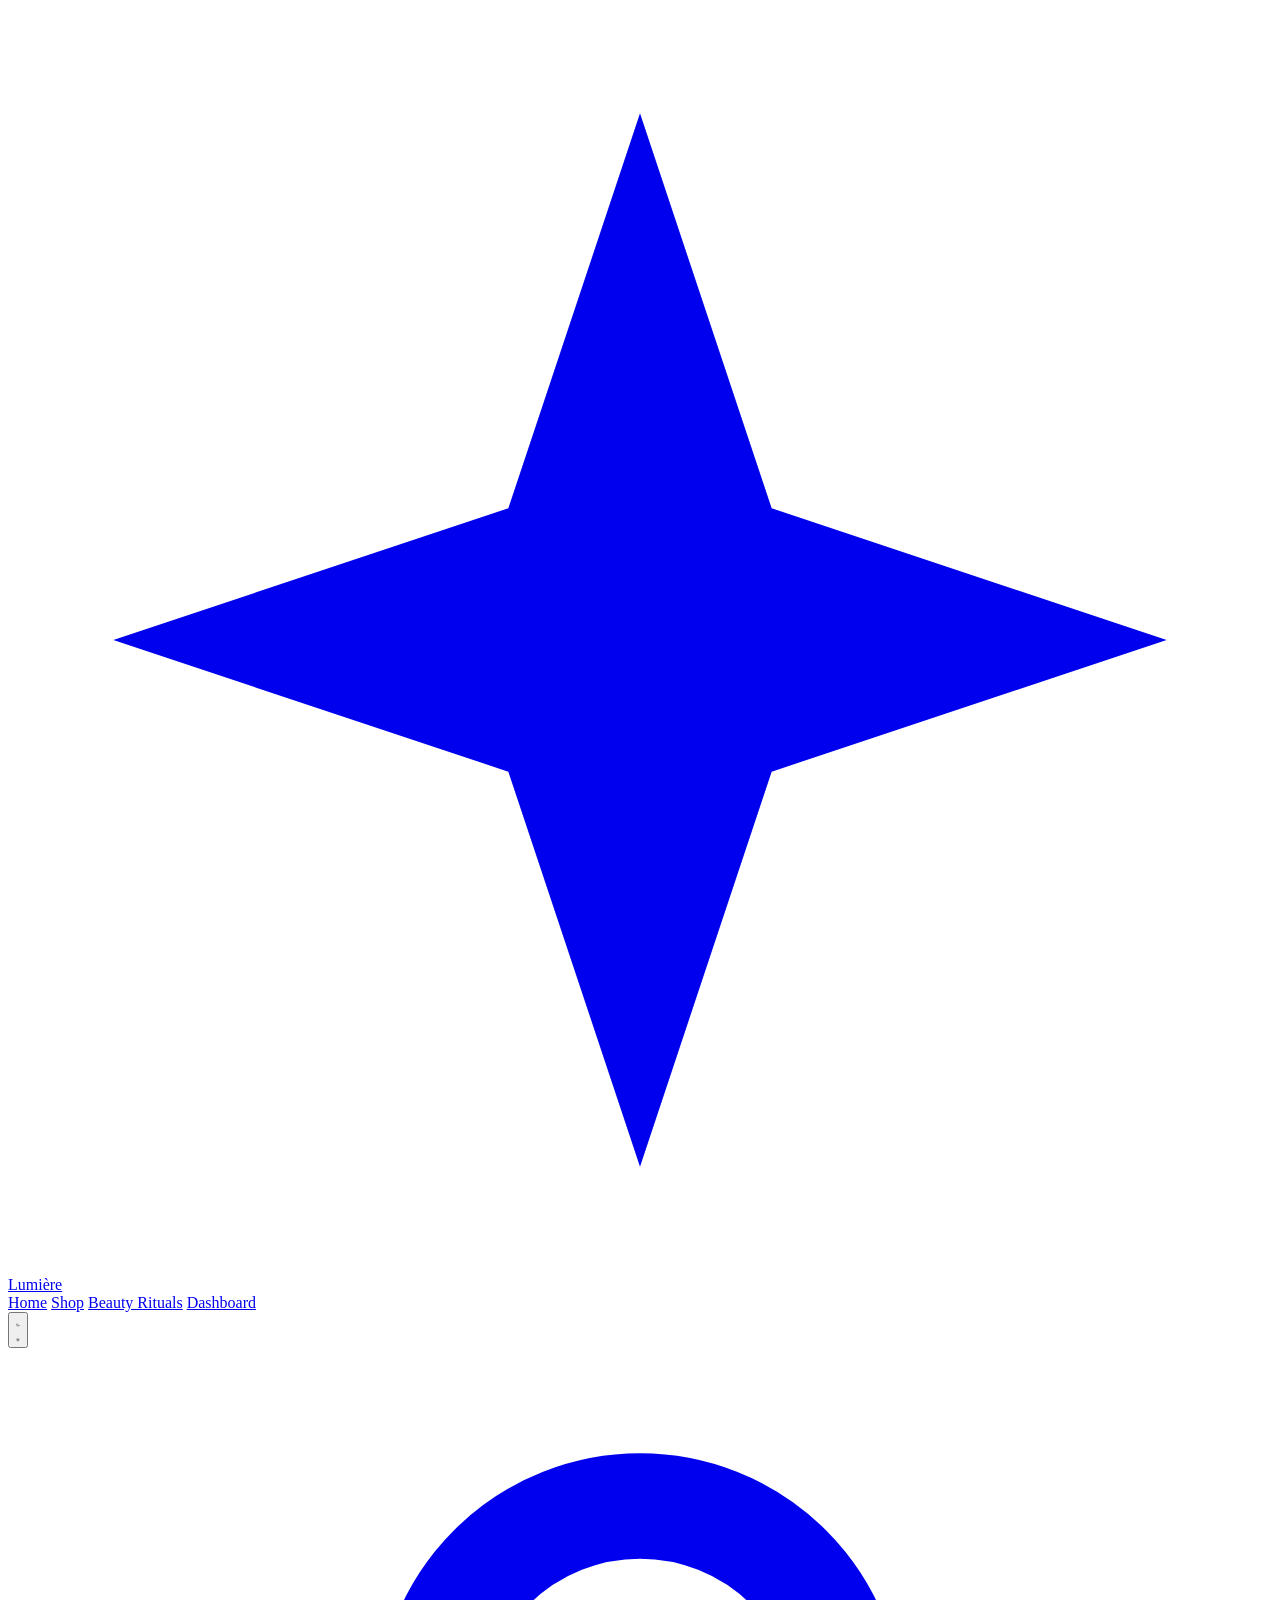
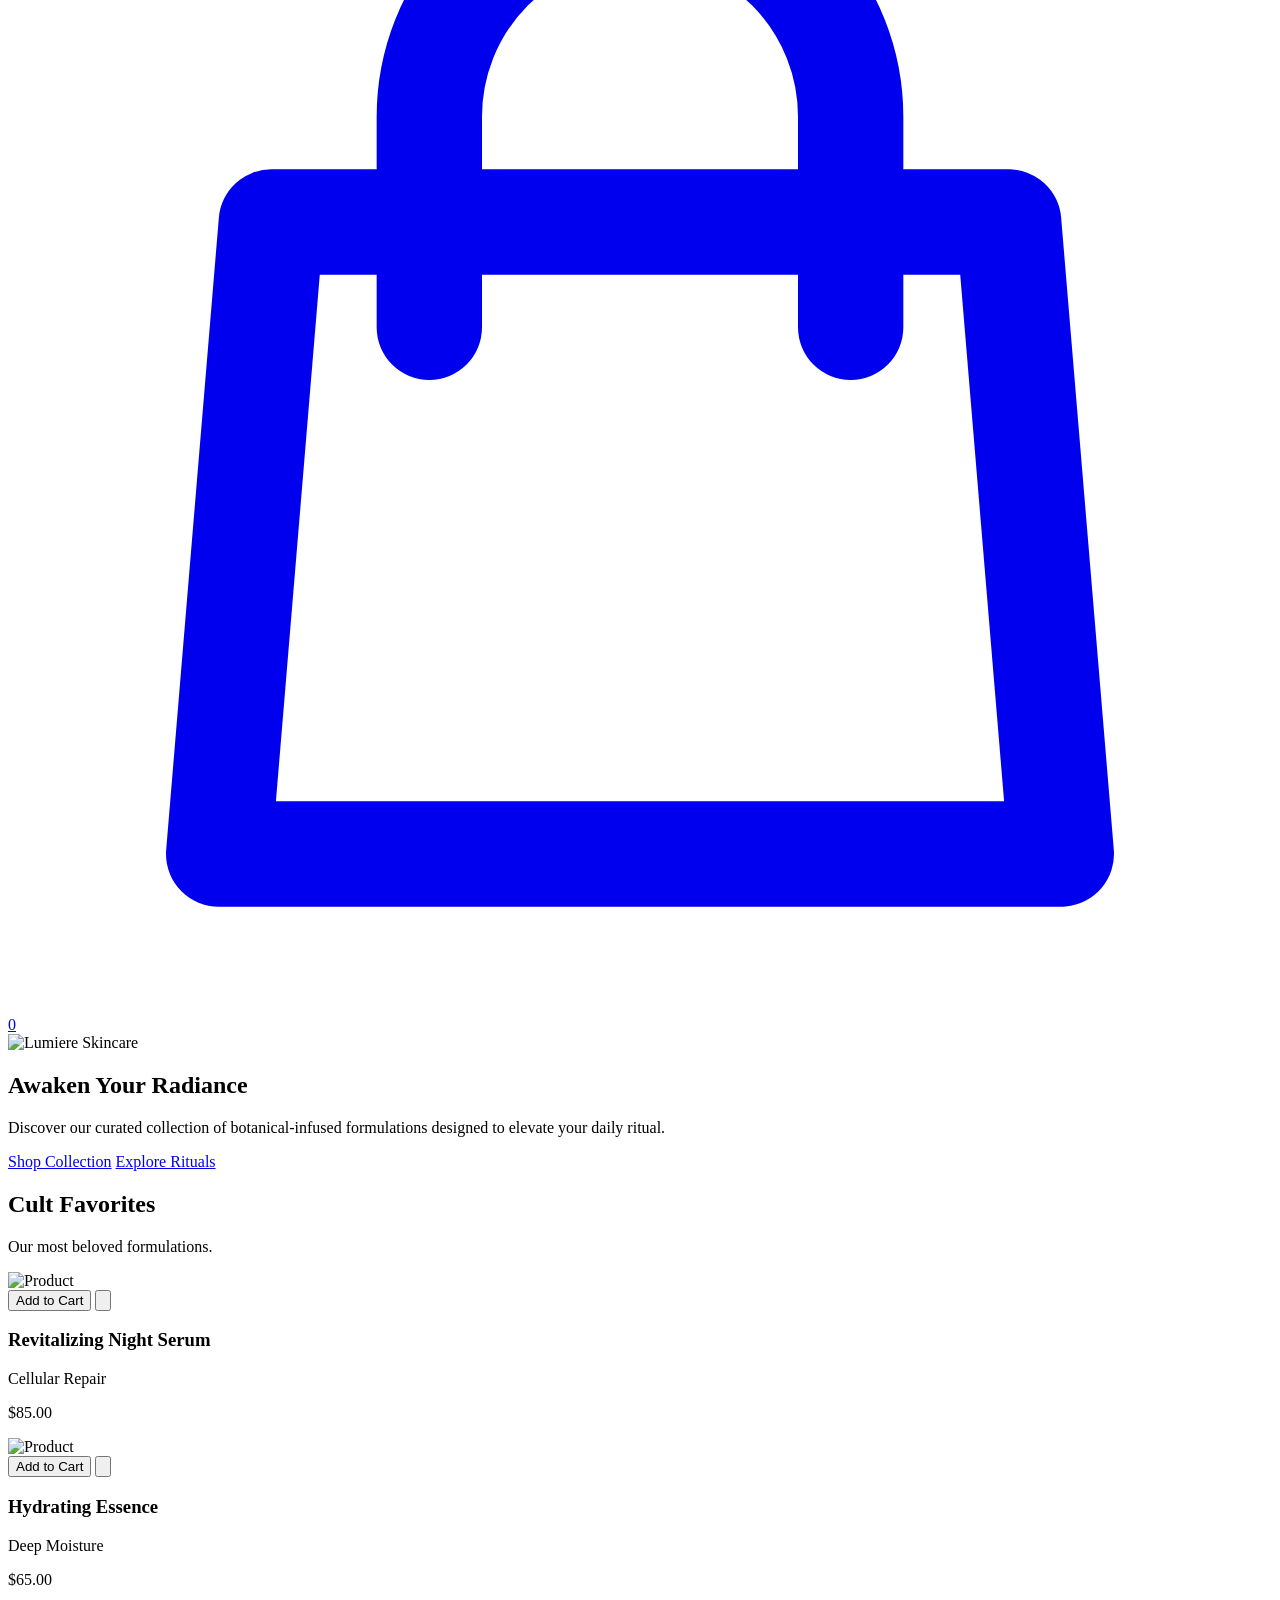
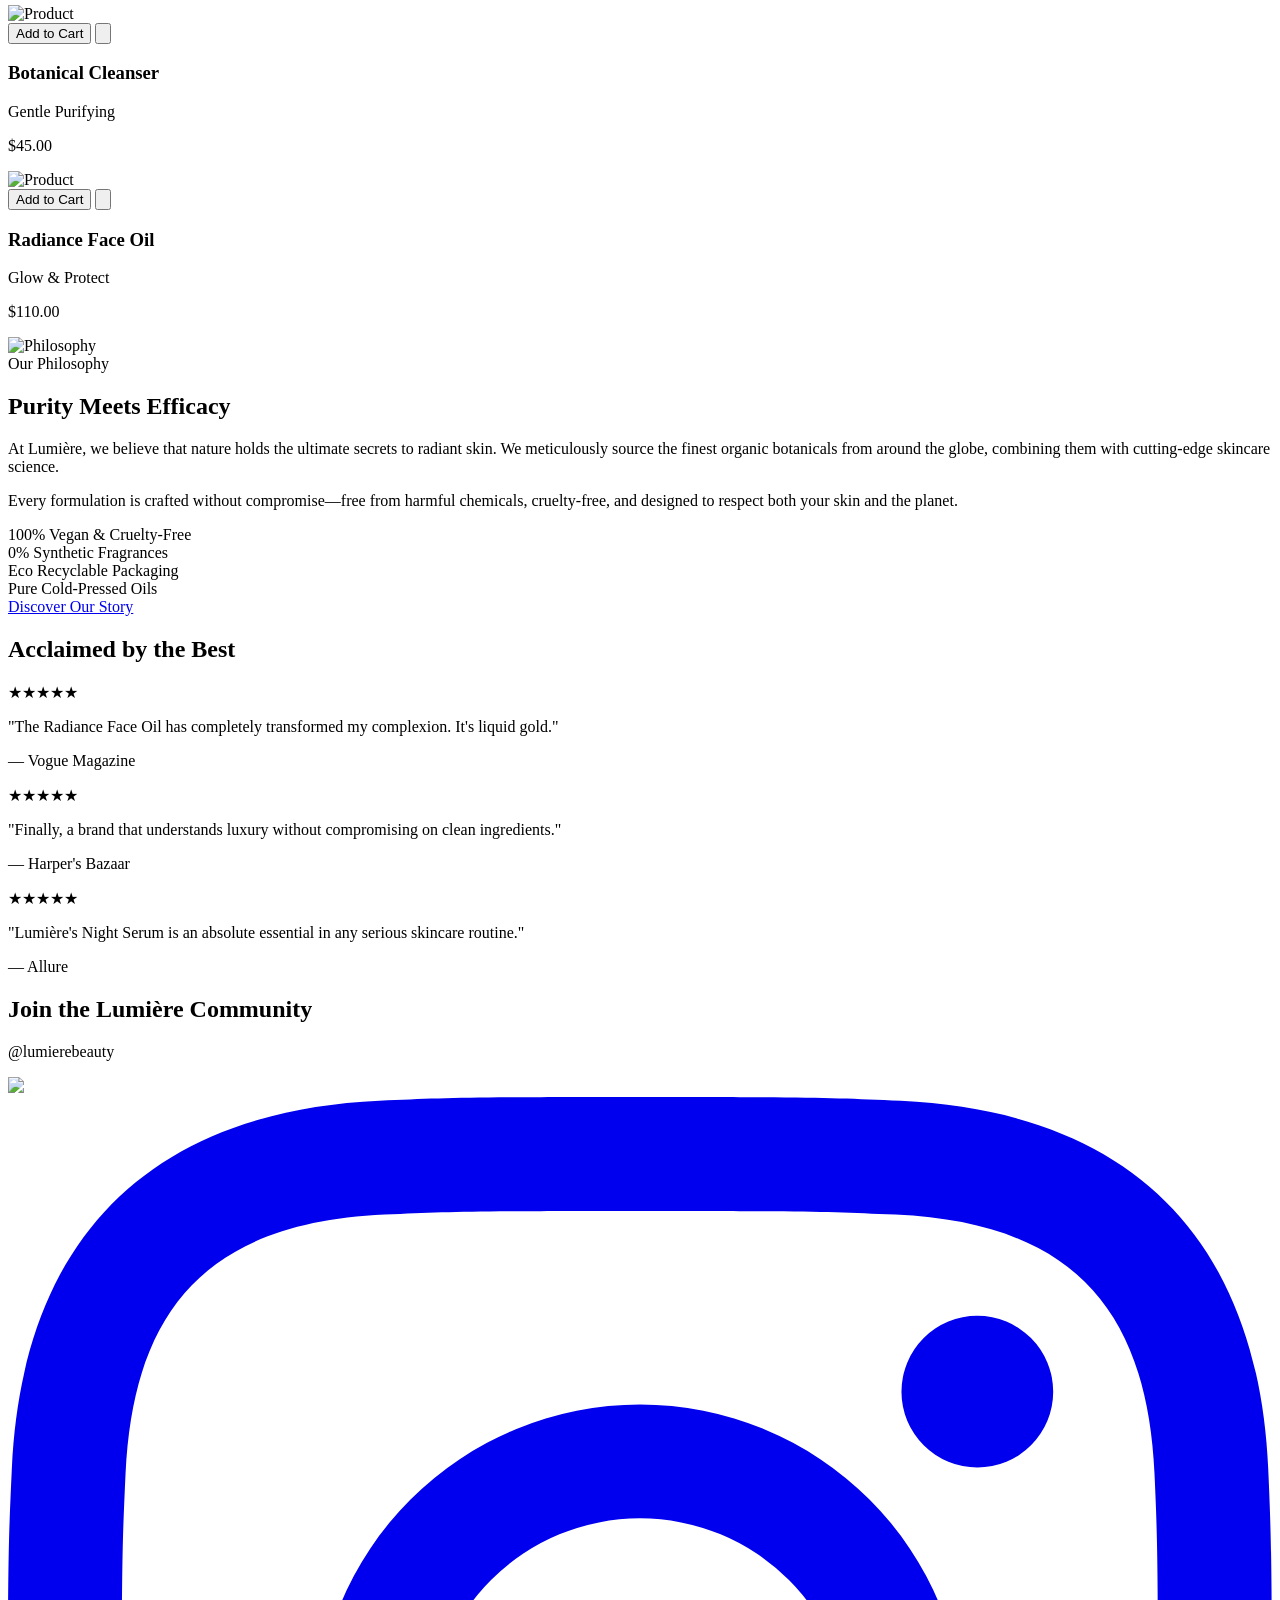
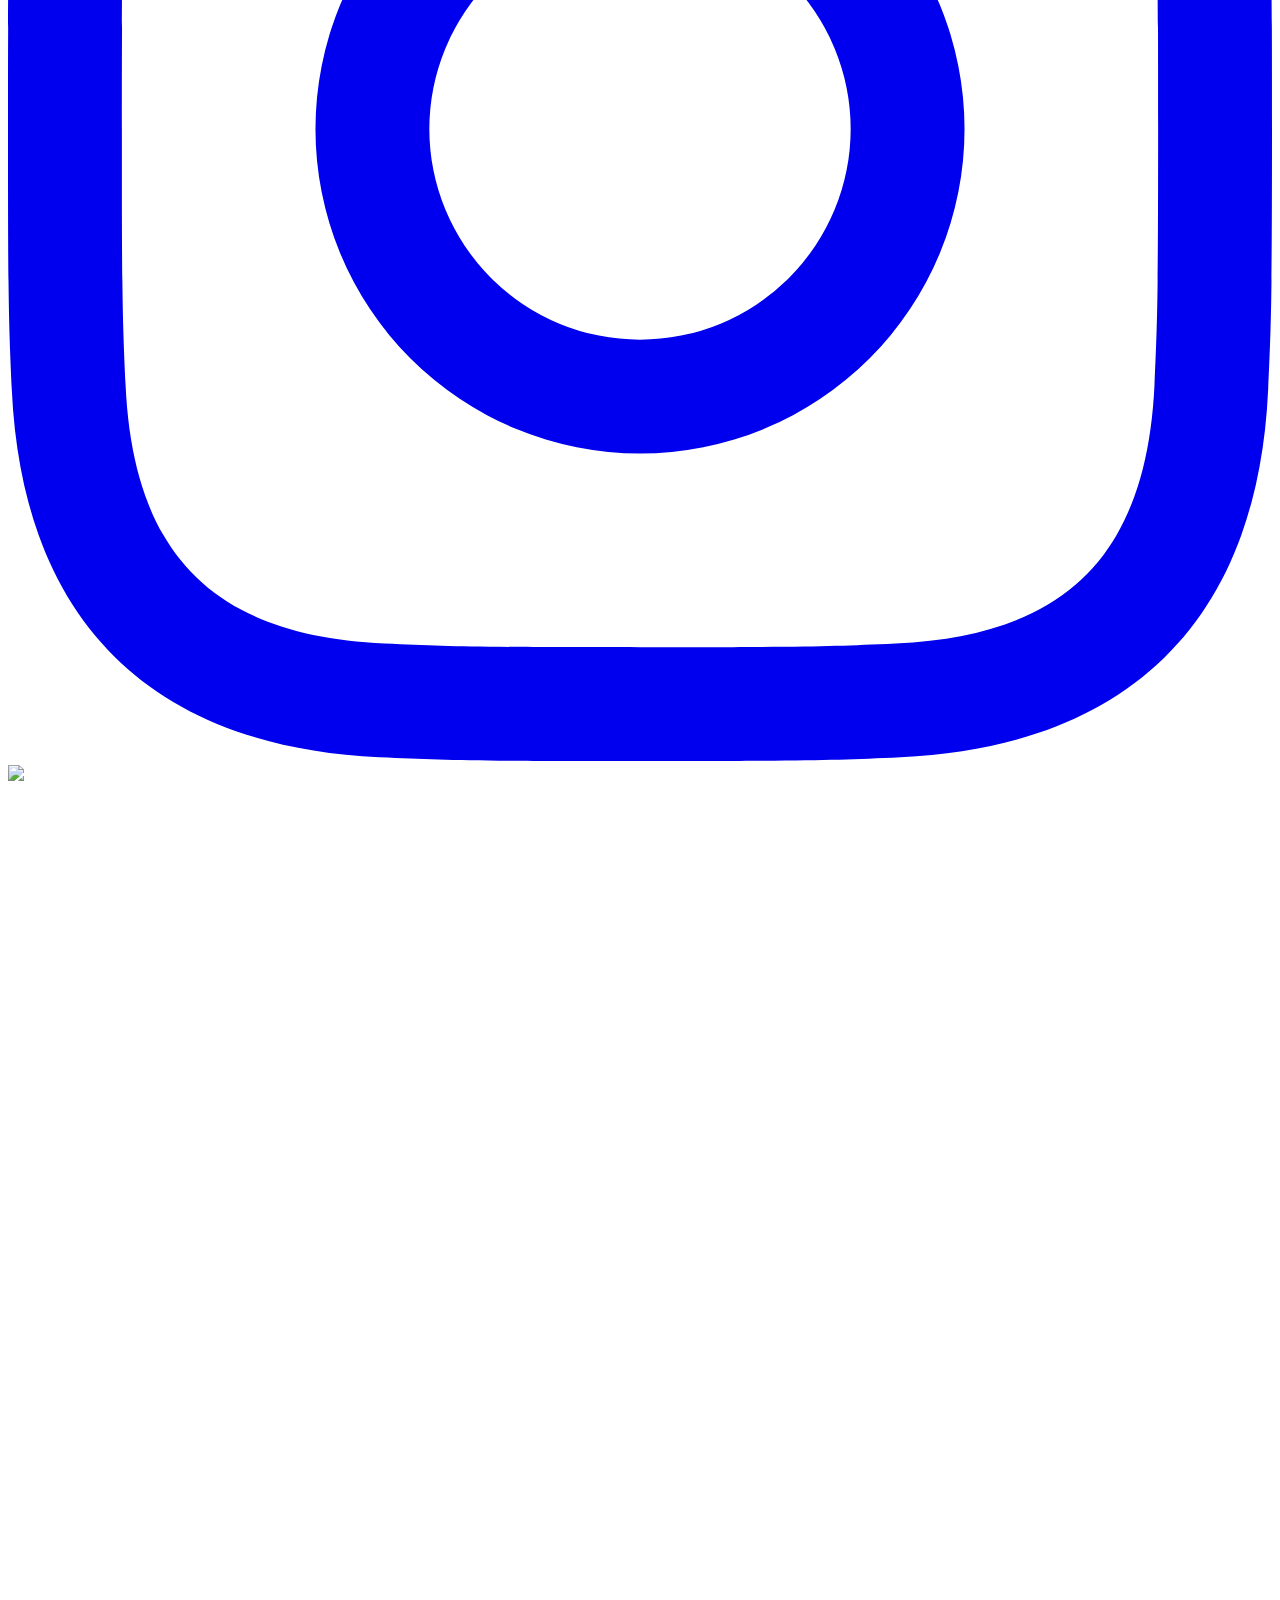
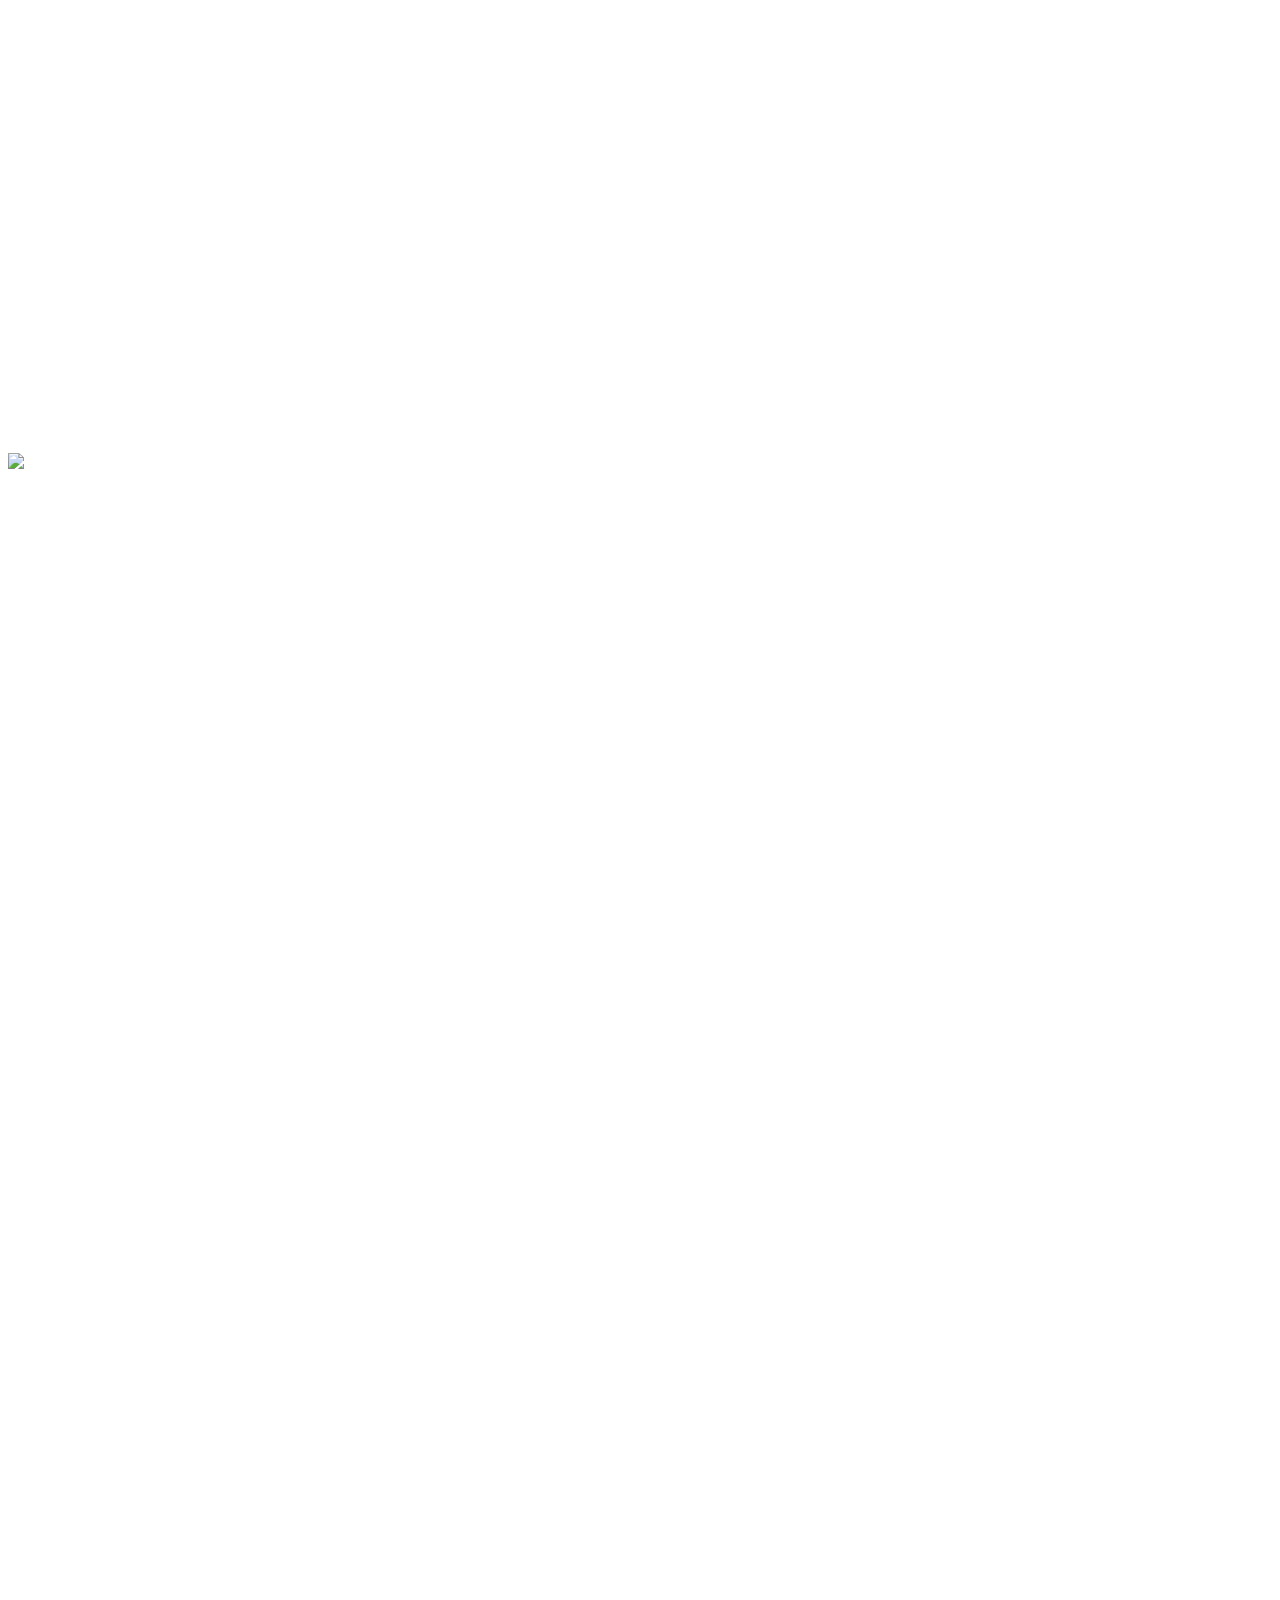
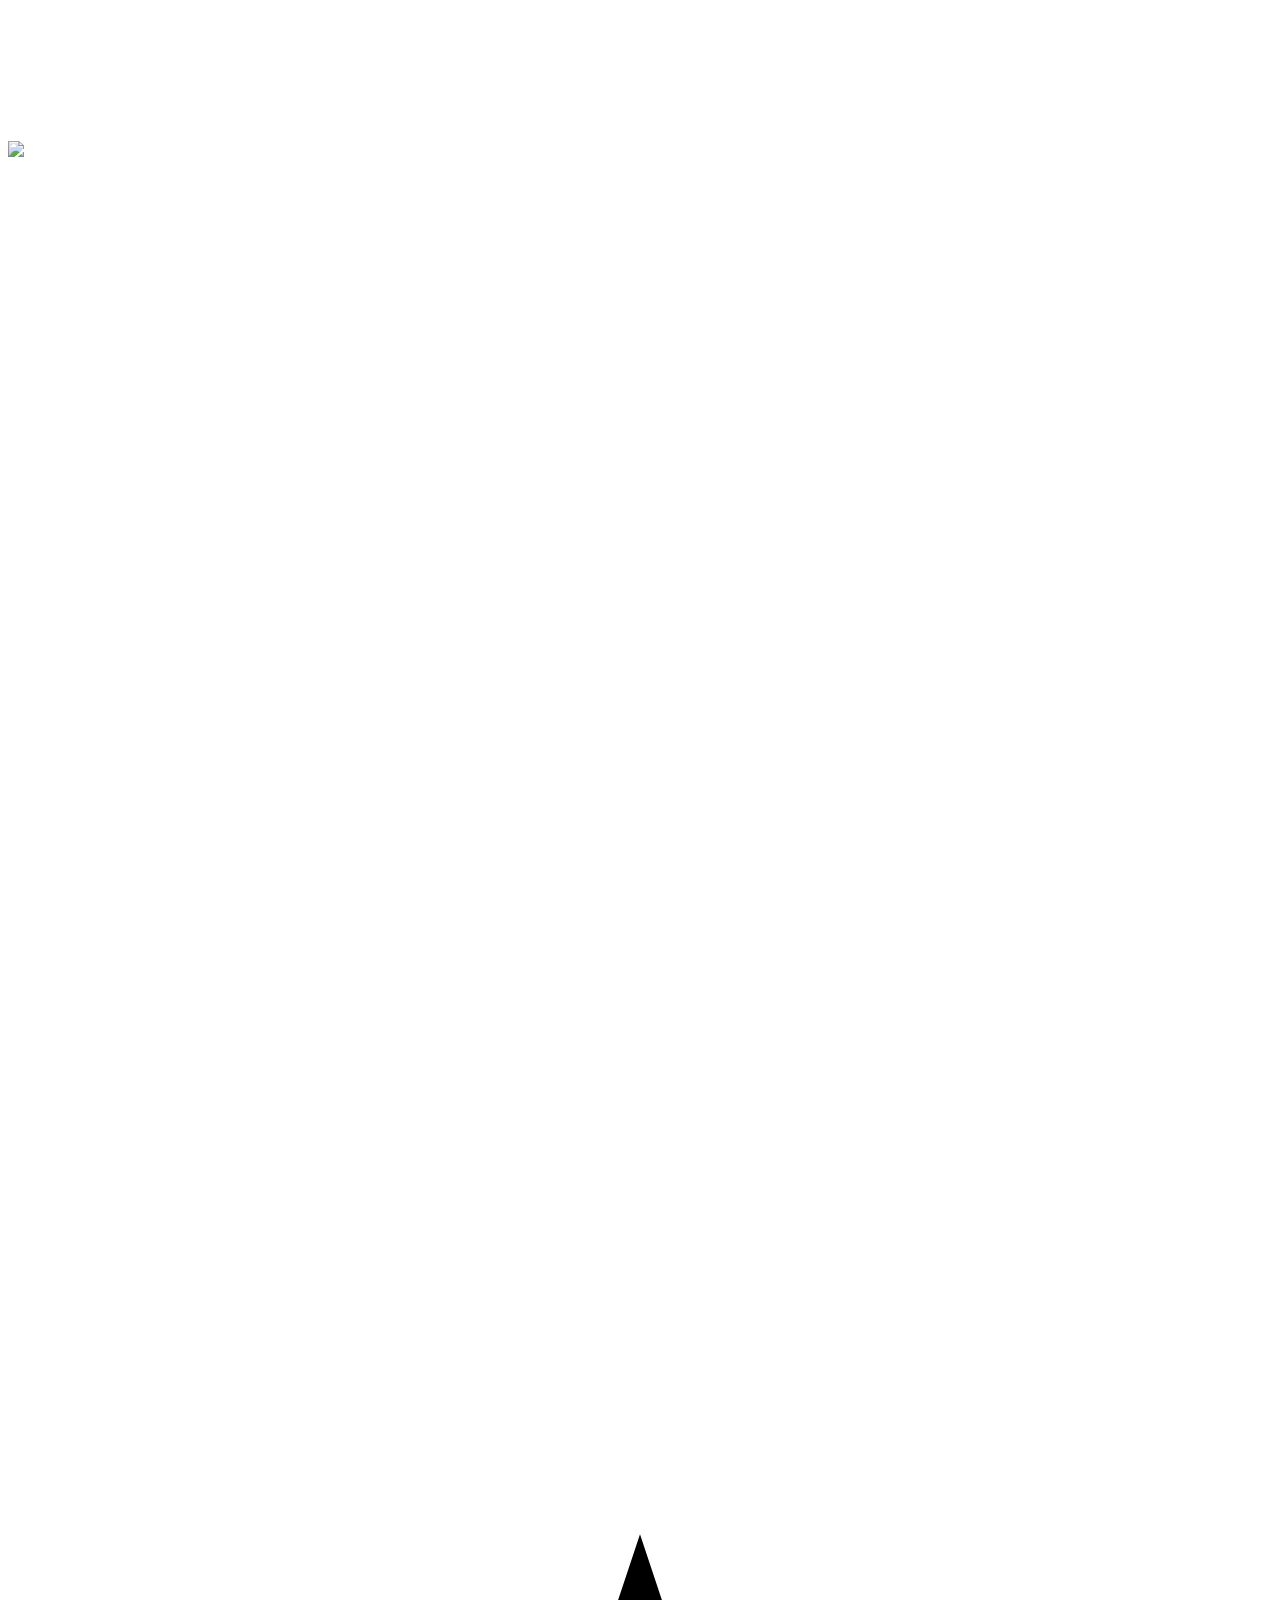
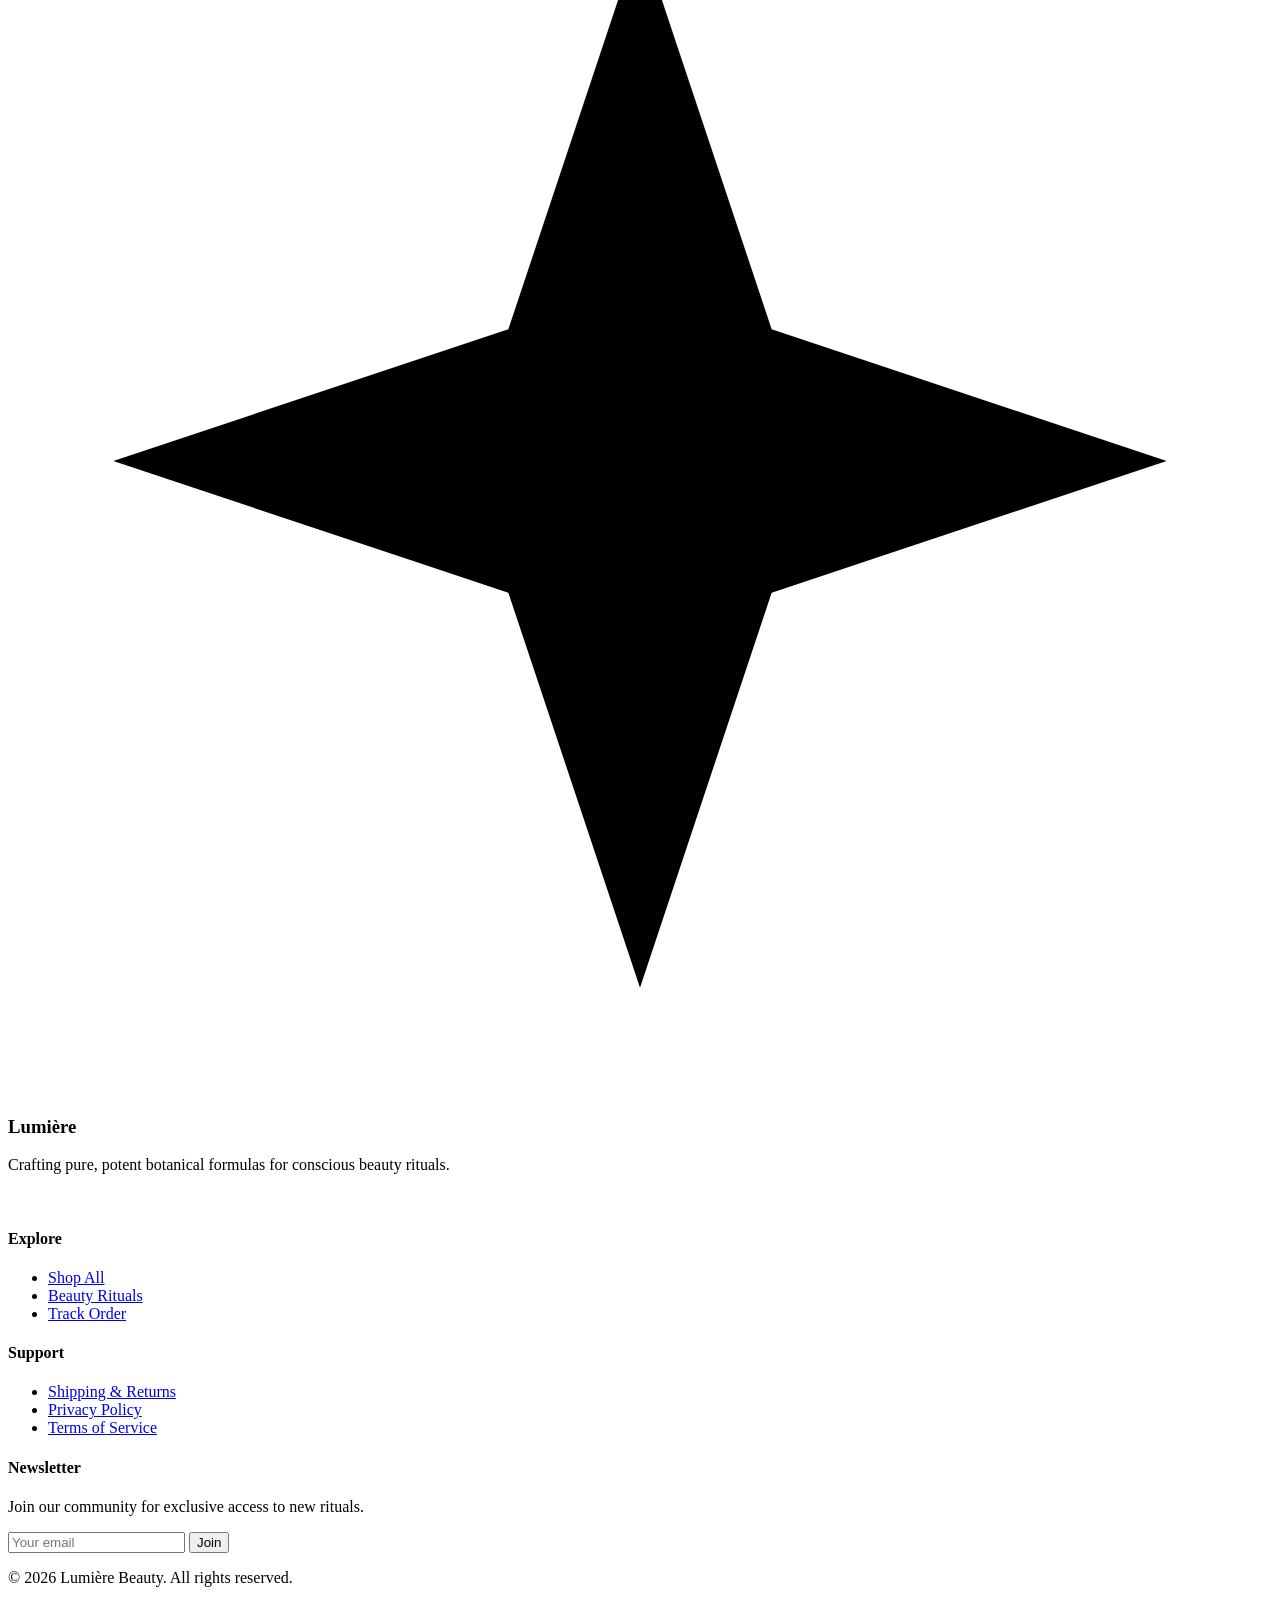
==== index.html @ 9a76ba2b "first commit" ====
<!DOCTYPE html>
<html lang="en">

<head>
    <meta charset="UTF-8">
    <meta name="viewport" content="width=device-width, initial-scale=1.0">
    <title>LUMIÈRE | Premium Beauty & Skincare</title>
    <script src="https://cdn.tailwindcss.com"></script>
    <script>
        tailwind.config = {
            darkMode: 'class',
            theme: {
                extend: {
                    colors: {
                        brand: {
                            50: '#faf8f7',
                            900: '#1a1919'
                        }
                    },
                    fontFamily: {
                        sans: ['Inter', 'sans-serif'],
                        serif: ['Playfair Display', 'serif']
                    }
                }
            }
        }
    </script>
    <link
        href="https://fonts.googleapis.com/css2?family=Inter:wght@300;400;500;600&family=Playfair+Display:wght@400;600&display=swap"
        rel="stylesheet">
    <link rel="icon"
        href="data:image/svg+xml,<svg xmlns='http://www.w3.org/2000/svg' viewBox='0 0 24 24' fill='black'><path d='M12 2L14.5 9.5L22 12L14.5 14.5L12 22L9.5 14.5L2 12L9.5 9.5L12 2Z'/></svg>">
    <link rel="stylesheet" href="styles.css">
</head>

<body class="bg-brand-50 dark:bg-brand-900 text-gray-900 dark:text-gray-100 font-sans transition-colors duration-300">

    <!-- HEADER -->
    <header
        class="fixed w-full top-0 z-50 bg-white/80 dark:bg-black/80 backdrop-blur-md border-b border-gray-200 dark:border-gray-800 transition-colors duration-300">
        <div class="max-w-7xl mx-auto px-6 h-20 flex items-center justify-between">
            <a href="index.html"
                class="flex items-center gap-2 font-serif text-2xl tracking-widest font-semibold uppercase">
                <svg class="w-6 h-6" viewBox="0 0 24 24" fill="currentColor">
                    <path d="M12 2L14.5 9.5L22 12L14.5 14.5L12 22L9.5 14.5L2 12L9.5 9.5L12 2Z" />
                </svg>
                Lumière
            </a>

            <nav class="hidden md:flex gap-8 text-sm uppercase tracking-wider font-medium">
                <a href="index.html"
                    class="text-black dark:text-white border-b-2 border-black dark:border-white">Home</a>
                <a href="shop.html"
                    class="text-gray-500 hover:text-black dark:hover:text-white transition-colors">Shop</a>
                <a href="rituals.html"
                    class="text-gray-500 hover:text-black dark:hover:text-white transition-colors">Beauty Rituals</a>
                <a href="dashboard.html"
                    class="text-gray-500 hover:text-black dark:hover:text-white transition-colors">Dashboard</a>
            </nav>

            <div class="flex items-center gap-6">
                <button id="theme-toggle" class="hover:opacity-70 transition-opacity">
                    <svg class="w-5 h-5 dark:hidden" fill="none" stroke="currentColor" viewBox="0 0 24 24">
                        <path stroke-linecap="round" stroke-linejoin="round" stroke-width="2"
                            d="M20.354 15.354A9 9 0 018.646 3.646 9.003 9.003 0 0012 21a9.003 9.003 0 008.354-5.646z">
                        </path>
                    </svg>
                    <svg class="w-5 h-5 hidden dark:block" fill="none" stroke="currentColor" viewBox="0 0 24 24">
                        <path stroke-linecap="round" stroke-linejoin="round" stroke-width="2"
                            d="M12 3v1m0 16v1m9-9h-1M4 12H3m15.364 6.364l-.707-.707M6.343 6.343l-.707-.707m12.728 0l-.707.707M6.343 17.657l-.707.707M16 12a4 4 0 11-8 0 4 4 0 018 0z">
                        </path>
                    </svg>
                </button>
                <a href="cart.html" class="relative hover:opacity-70 transition-opacity">
                    <svg class="w-5 h-5" fill="none" stroke="currentColor" viewBox="0 0 24 24">
                        <path stroke-linecap="round" stroke-linejoin="round" stroke-width="2"
                            d="M16 11V7a4 4 0 00-8 0v4M5 9h14l1 12H4L5 9z"></path>
                    </svg>
                    <span
                        class="absolute -top-2 -right-2 bg-black dark:bg-white text-white dark:text-black text-[10px] w-4 h-4 flex items-center justify-center rounded-full cart-count">0</span>
                </a>
            </div>
        </div>
    </header>

    <main class="pt-20">
        <!-- Section 1: Premium Beauty Hero -->
        <section class="relative h-[90vh] flex items-center justify-center overflow-hidden">
            <img src="https://images.pexels.com/photos/32709978/pexels-photo-32709978.jpeg" alt="Lumiere Skincare"
                class="absolute inset-0 w-full h-full object-cover animate-image-zoom">
            <div class="absolute inset-0 bg-black/30 dark:bg-black/50"></div>
            <div class="relative z-10 text-center text-white max-w-3xl px-6 animate-fade-up">
                <h1 class="font-serif text-5xl md:text-7xl mb-6">Awaken Your Radiance</h1>
                <p class="text-lg md:text-xl font-light mb-10">Discover our curated collection of botanical-infused
                    formulations designed to elevate your daily ritual.</p>
                <div class="flex flex-col sm:flex-row gap-4 justify-center">
                    <a href="shop.html"
                        class="px-8 py-4 bg-white text-black text-sm uppercase tracking-wider font-medium hover:bg-gray-100 transition-colors">Shop
                        Collection</a>
                    <a href="rituals.html"
                        class="px-8 py-4 border border-white text-white text-sm uppercase tracking-wider font-medium hover:bg-white hover:text-black transition-colors">Explore
                        Rituals</a>
                </div>
            </div>
        </section>

        <!-- Section 2: Bestselling Collection -->
        <section class="py-24 px-6 max-w-7xl mx-auto border-b border-gray-200 dark:border-gray-800">
            <div class="text-center mb-16">
                <h2 class="font-serif text-3xl md:text-4xl mb-4">Cult Favorites</h2>
                <p class="text-gray-500 dark:text-gray-400">Our most beloved formulations.</p>
            </div>
            <div class="grid grid-cols-1 sm:grid-cols-2 lg:grid-cols-4 gap-8">
                <div class="group cursor-pointer text-center">
                    <div class="relative aspect-[3/4] overflow-hidden bg-gray-100 dark:bg-gray-800 mb-4">
                        <img src="https://images.unsplash.com/photo-1620916566398-39f1143ab7be?auto=format&fit=crop&q=80&w=800"
                            alt="Product"
                            class="object-cover w-full h-full group-hover:scale-105 transition-transform duration-500">
                        <div
                            class="absolute inset-x-0 bottom-0 p-4 bg-gradient-to-t from-black/50 opacity-0 group-hover:opacity-100 transition-opacity flex justify-between">
                            <button class="text-white text-sm uppercase tracking-wider hover:underline"
                                onclick="addToCart()">Add to Cart</button>
                            <button class="text-white"><svg class="w-5 h-5" fill="none" stroke="currentColor"
                                    viewBox="0 0 24 24">
                                    <path stroke-linecap="round" stroke-linejoin="round" stroke-width="2"
                                        d="M4.318 6.318a4.5 4.5 0 000 6.364L12 20.364l7.682-7.682a4.5 4.5 0 00-6.364-6.364L12 7.636l-1.318-1.318a4.5 4.5 0 00-6.364 0z">
                                    </path>
                                </svg></button>
                        </div>
                    </div>
                    <h3 class="font-medium mb-1">Revitalizing Night Serum</h3>
                    <p class="text-sm text-gray-500 dark:text-gray-400 mb-2">Cellular Repair</p>
                    <p class="font-serif">$85.00</p>
                </div>
                <div class="group cursor-pointer text-center">
                    <div class="relative aspect-[3/4] overflow-hidden bg-gray-100 dark:bg-gray-800 mb-4">
                        <img src="https://images.unsplash.com/photo-1629198688000-71f23e745b6e?auto=format&fit=crop&q=80&w=800"
                            alt="Product"
                            class="object-cover w-full h-full group-hover:scale-105 transition-transform duration-500">
                        <div
                            class="absolute inset-x-0 bottom-0 p-4 bg-gradient-to-t from-black/50 opacity-0 group-hover:opacity-100 transition-opacity flex justify-between">
                            <button class="text-white text-sm uppercase tracking-wider hover:underline"
                                onclick="addToCart()">Add to Cart</button>
                            <button class="text-white"><svg class="w-5 h-5" fill="none" stroke="currentColor"
                                    viewBox="0 0 24 24">
                                    <path stroke-linecap="round" stroke-linejoin="round" stroke-width="2"
                                        d="M4.318 6.318a4.5 4.5 0 000 6.364L12 20.364l7.682-7.682a4.5 4.5 0 00-6.364-6.364L12 7.636l-1.318-1.318a4.5 4.5 0 00-6.364 0z">
                                    </path>
                                </svg></button>
                        </div>
                    </div>
                    <h3 class="font-medium mb-1">Hydrating Essence</h3>
                    <p class="text-sm text-gray-500 dark:text-gray-400 mb-2">Deep Moisture</p>
                    <p class="font-serif">$65.00</p>
                </div>
                <div class="group cursor-pointer text-center">
                    <div class="relative aspect-[3/4] overflow-hidden bg-gray-100 dark:bg-gray-800 mb-4">
                        <img src="https://images.unsplash.com/photo-1617897903246-719242758050?auto=format&fit=crop&q=80&w=800"
                            alt="Product"
                            class="object-cover w-full h-full group-hover:scale-105 transition-transform duration-500">
                        <div
                            class="absolute inset-x-0 bottom-0 p-4 bg-gradient-to-t from-black/50 opacity-0 group-hover:opacity-100 transition-opacity flex justify-between">
                            <button class="text-white text-sm uppercase tracking-wider hover:underline"
                                onclick="addToCart()">Add to Cart</button>
                            <button class="text-white"><svg class="w-5 h-5" fill="none" stroke="currentColor"
                                    viewBox="0 0 24 24">
                                    <path stroke-linecap="round" stroke-linejoin="round" stroke-width="2"
                                        d="M4.318 6.318a4.5 4.5 0 000 6.364L12 20.364l7.682-7.682a4.5 4.5 0 00-6.364-6.364L12 7.636l-1.318-1.318a4.5 4.5 0 00-6.364 0z">
                                    </path>
                                </svg></button>
                        </div>
                    </div>
                    <h3 class="font-medium mb-1">Botanical Cleanser</h3>
                    <p class="text-sm text-gray-500 dark:text-gray-400 mb-2">Gentle Purifying</p>
                    <p class="font-serif">$45.00</p>
                </div>
                <div class="group cursor-pointer text-center">
                    <div class="relative aspect-[3/4] overflow-hidden bg-gray-100 dark:bg-gray-800 mb-4">
                        <img src="https://images.unsplash.com/photo-1608248543803-ba4f8c70ae0b?auto=format&fit=crop&q=80&w=800"
                            alt="Product"
                            class="object-cover w-full h-full group-hover:scale-105 transition-transform duration-500">
                        <div
                            class="absolute inset-x-0 bottom-0 p-4 bg-gradient-to-t from-black/50 opacity-0 group-hover:opacity-100 transition-opacity flex justify-between">
                            <button class="text-white text-sm uppercase tracking-wider hover:underline"
                                onclick="addToCart()">Add to Cart</button>
                            <button class="text-white"><svg class="w-5 h-5" fill="none" stroke="currentColor"
                                    viewBox="0 0 24 24">
                                    <path stroke-linecap="round" stroke-linejoin="round" stroke-width="2"
                                        d="M4.318 6.318a4.5 4.5 0 000 6.364L12 20.364l7.682-7.682a4.5 4.5 0 00-6.364-6.364L12 7.636l-1.318-1.318a4.5 4.5 0 00-6.364 0z">
                                    </path>
                                </svg></button>
                        </div>
                    </div>
                    <h3 class="font-medium mb-1">Radiance Face Oil</h3>
                    <p class="text-sm text-gray-500 dark:text-gray-400 mb-2">Glow & Protect</p>
                    <p class="font-serif">$110.00</p>
                </div>
            </div>
        </section>

        <!-- Section 3: Brand Philosophy -->
        <section class="py-24 bg-white dark:bg-black">
            <div class="max-w-7xl mx-auto px-6 grid grid-cols-1 md:grid-cols-2 gap-16 items-center">
                <div>
                    <img src="https://images.pexels.com/photos/7795685/pexels-photo-7795685.jpeg" alt="Philosophy"
                        class="w-full aspect-[4/5] object-cover shadow-xl">
                </div>
                <div>
                    <span class="text-xs font-bold uppercase tracking-widest text-gray-500 mb-4 block">Our
                        Philosophy</span>
                    <h2 class="font-serif text-4xl md:text-5xl mb-8">Purity Meets Efficacy</h2>
                    <p class="text-gray-600 dark:text-gray-400 mb-6 font-light leading-relaxed">
                        At Lumière, we believe that nature holds the ultimate secrets to radiant skin. We meticulously
                        source the finest organic botanicals from around the globe, combining them with cutting-edge
                        skincare science.
                    </p>
                    <p class="text-gray-600 dark:text-gray-400 mb-10 font-light leading-relaxed">
                        Every formulation is crafted without compromise—free from harmful chemicals, cruelty-free, and
                        designed to respect both your skin and the planet.
                    </p>

                    <div class="grid grid-cols-2 gap-8 mb-10 border-t border-gray-200 dark:border-gray-800 pt-8">
                        <div>
                            <span class="block font-serif text-3xl mb-1 text-black dark:text-white">100%</span>
                            <span class="text-xs uppercase tracking-widest text-gray-500 font-medium">Vegan &
                                Cruelty-Free</span>
                        </div>
                        <div>
                            <span class="block font-serif text-3xl mb-1 text-black dark:text-white">0%</span>
                            <span class="text-xs uppercase tracking-widest text-gray-500 font-medium">Synthetic
                                Fragrances</span>
                        </div>
                        <div>
                            <span class="block font-serif text-3xl mb-1 text-black dark:text-white">Eco</span>
                            <span class="text-xs uppercase tracking-widest text-gray-500 font-medium">Recyclable
                                Packaging</span>
                        </div>
                        <div>
                            <span class="block font-serif text-3xl mb-1 text-black dark:text-white">Pure</span>
                            <span class="text-xs uppercase tracking-widest text-gray-500 font-medium">Cold-Pressed
                                Oils</span>
                        </div>
                    </div>

                    <a href="shop.html"
                        class="inline-block border-b border-black dark:border-white pb-1 uppercase text-sm tracking-wider font-medium hover:text-gray-500 transition-colors">Discover
                        Our Story</a>
                </div>
            </div>
        </section>

        <!-- Section 4: Testimonials / Press -->
        <section class="py-24 bg-brand-50 dark:bg-brand-900 border-t border-gray-200 dark:border-gray-800">
            <div class="max-w-7xl mx-auto px-6 text-center">
                <h2 class="font-serif text-3xl mb-16">Acclaimed by the Best</h2>
                <div class="grid grid-cols-1 md:grid-cols-3 gap-12">
                    <div class="px-4 flex flex-col h-full">
                        <p class="text-yellow-500 mb-4 text-sm">★★★★★</p>
                        <p class="font-serif text-lg mb-6">"The Radiance Face Oil has completely transformed my
                            complexion. It's liquid gold."</p>
                        <p class="text-xs uppercase tracking-widest text-gray-500 font-medium mt-auto">— Vogue Magazine</p>
                    </div>
                    <div class="px-4 flex flex-col h-full">
                        <p class="text-yellow-500 mb-4 text-sm">★★★★★</p>
                        <p class="font-serif text-lg mb-6">"Finally, a brand that understands luxury without
                            compromising on clean ingredients."</p>
                        <p class="text-xs uppercase tracking-widest text-gray-500 font-medium mt-auto">— Harper's Bazaar</p>
                    </div>
                    <div class="px-4 flex flex-col h-full">
                        <p class="text-yellow-500 mb-4 text-sm">★★★★★</p>
                        <p class="font-serif text-lg mb-6">"Lumière's Night Serum is an absolute essential in any
                            serious skincare routine."</p>
                        <p class="text-xs uppercase tracking-widest text-gray-500 font-medium mt-auto">— Allure</p>
                    </div>
                </div>
            </div>
        </section>

        <!-- Section 5: Instagram / Community -->
        <section class="py-24 bg-white dark:bg-black">
            <div class="text-center mb-12">
                <h2 class="font-serif text-3xl mb-4">Join the Lumière Community</h2>
                <p class="text-gray-500 dark:text-gray-400">@lumierebeauty</p>
            </div>
            <div class="grid grid-cols-2 md:grid-cols-4 gap-1">
                <a href="#" class="group relative aspect-square overflow-hidden bg-gray-100 dark:bg-gray-800">
                    <img src="https://images.unsplash.com/photo-1596462502278-27bfdc403348?auto=format&fit=crop&q=80&w=600"
                        class="w-full h-full object-cover group-hover:scale-105 transition-transform duration-500">
                    <div
                        class="absolute inset-0 bg-black/50 opacity-0 group-hover:opacity-100 transition-opacity flex items-center justify-center">
                        <svg class="w-8 h-8 text-white" fill="currentColor" viewBox="0 0 24 24">
                            <path
                                d="M12 2.163c3.204 0 3.584.012 4.85.07 3.252.148 4.771 1.691 4.919 4.919.058 1.265.069 1.645.069 4.849 0 3.205-.012 3.584-.069 4.849-.149 3.225-1.664 4.771-4.919 4.919-1.266.058-1.644.07-4.85.07-3.204 0-3.584-.012-4.849-.07-3.26-.149-4.771-1.699-4.919-4.92-.058-1.265-.07-1.644-.07-4.849 0-3.204.013-3.583.07-4.849.149-3.227 1.664-4.771 4.919-4.919 1.266-.057 1.645-.069 4.849-.069zM12 0C8.741 0 8.333.014 7.053.072 2.695.272.273 2.69.073 7.052.014 8.333 0 8.741 0 12c0 3.259.014 3.668.072 4.948.2 4.358 2.618 6.78 6.98 6.98C8.333 23.986 8.741 24 12 24c3.259 0 3.668-.014 4.948-.072 4.354-.2 6.782-2.618 6.979-6.98.059-1.28.073-1.689.073-4.948 0-3.259-.014-3.667-.072-4.947-.196-4.354-2.617-6.78-6.979-6.98C15.668.014 15.259 0 12 0zm0 5.838a6.162 6.162 0 100 12.324 6.162 6.162 0 000-12.324zM12 16a4 4 0 110-8 4 4 0 010 8zm6.406-11.845a1.44 1.44 0 100 2.881 1.44 1.44 0 000-2.881z" />
                        </svg>
                    </div>
                </a>
                <a href="#" class="group relative aspect-square overflow-hidden bg-gray-100 dark:bg-gray-800">
                    <img src="https://images.unsplash.com/photo-1629198688000-71f23e745b6e?auto=format&fit=crop&q=80&w=600"
                        class="w-full h-full object-cover group-hover:scale-105 transition-transform duration-500">
                    <div
                        class="absolute inset-0 bg-black/50 opacity-0 group-hover:opacity-100 transition-opacity flex items-center justify-center">
                        <svg class="w-8 h-8 text-white" fill="currentColor" viewBox="0 0 24 24">
                            <path d="M12 2.163... (same icon for demo) ..." />
                        </svg>
                    </div>
                </a>
                <a href="#" class="group relative aspect-square overflow-hidden bg-gray-100 dark:bg-gray-800">
                    <img src="https://images.pexels.com/photos/4465124/pexels-photo-4465124.jpeg"
                        class="w-full h-full object-cover group-hover:scale-105 transition-transform duration-500">
                    <div
                        class="absolute inset-0 bg-black/50 opacity-0 group-hover:opacity-100 transition-opacity flex items-center justify-center">
                        <svg class="w-8 h-8 text-white" fill="currentColor" viewBox="0 0 24 24">
                            <path d="M12 2.163... (same icon) ..." />
                        </svg>
                    </div>
                </a>
                <a href="#" class="group relative aspect-square overflow-hidden bg-gray-100 dark:bg-gray-800">
                    <img src="https://images.unsplash.com/photo-1556228578-0d85b1a4d571?auto=format&fit=crop&q=80&w=600"
                        class="w-full h-full object-cover group-hover:scale-105 transition-transform duration-500">
                    <div
                        class="absolute inset-0 bg-black/50 opacity-0 group-hover:opacity-100 transition-opacity flex items-center justify-center">
                        <svg class="w-8 h-8 text-white" fill="currentColor" viewBox="0 0 24 24">
                            <path d="M12 2.163... (same icon) ..." />
                        </svg>
                    </div>
                </a>
            </div>
        </section>
    </main>

    <!-- FOOTER -->
    <footer
        class="bg-gray-100 dark:bg-gray-900 text-gray-900 dark:text-white pt-16 pb-8 transition-colors duration-300">
        <div class="max-w-7xl mx-auto px-6 grid grid-cols-1 md:grid-cols-4 gap-12 mb-12">
            <div>
                <div class="flex items-center gap-2 mb-6">
                    <svg class="w-6 h-6" viewBox="0 0 24 24" fill="currentColor">
                        <path d="M12 2L14.5 9.5L22 12L14.5 14.5L12 22L9.5 14.5L2 12L9.5 9.5L12 2Z" />
                    </svg>
                    <h3 class="font-serif text-2xl uppercase tracking-widest">Lumière</h3>
                </div>
                <p class="text-sm text-gray-600 dark:text-gray-400">Crafting pure, potent botanical formulas for
                    conscious beauty rituals.</p>
                <div class="flex gap-4 mt-6">
                    <a href="#" class="hover:text-black dark:hover:text-white transition-colors"
                        aria-label="Instagram"><svg class="w-5 h-5" fill="currentColor" viewBox="0 0 24 24"
                            aria-hidden="true">
                            <path fill-rule="evenodd"
                                d="M12.315 2c2.43 0 2.784.013 3.808.06 1.064.049 1.791.218 2.427.465a4.902 4.902 0 011.772 1.153 4.902 4.902 0 011.153 1.772c.247.636.416 1.363.465 2.427.048 1.067.06 1.407.06 4.123v.08c0 2.643-.012 2.987-.06 4.043-.049 1.064-.218 1.791-.465 2.427a4.902 4.902 0 01-1.153 1.772 4.902 4.902 0 01-1.772 1.153c-.636.247-1.363.416-2.427.465-1.067.048-1.407.06-4.123.06h-.08c-2.643 0-2.987-.012-4.043-.06-1.064-.049-1.791-.218-2.427-.465a4.902 4.902 0 01-1.772-1.153 4.902 4.902 0 01-1.153-1.772c-.247-.636-.416-1.363-.465-2.427-.047-1.024-.06-1.379-.06-3.808v-.63c0-2.43.013-2.784.06-3.808.049-1.064.218-1.791.465-2.427a4.902 4.902 0 011.153-1.772A4.902 4.902 0 015.45 2.525c.636-.247 1.363-.416 2.427-.465C8.901 2.013 9.256 2 11.685 2h.63zm-.081 1.802h-.468c-2.456 0-2.784.011-3.807.058-.975.045-1.504.207-1.857.344-.467.182-.8.398-1.15.748-.35.35-.566.683-.748 1.15-.137.353-.3.882-.344 1.857-.047 1.023-.058 1.351-.058 3.807v.468c0 2.456.011 2.784.058 3.807.045.975.207 1.504.344 1.857.182.466.399.8.748 1.15.35.35.683.566 1.15.748.353.137.882.3 1.857.344 1.054.048 1.37.058 4.041.058h.08c2.597 0 2.917-.01 3.96-.058.976-.045 1.505-.207 1.858-.344.466-.182.8-.398 1.15-.748.35-.35.566-.683.748-1.15.137-.353.3-.882.344-1.857.048-1.055.058-1.37.058-4.041v-.08c0-2.597-.01-2.917-.058-3.96-.045-.976-.207-1.505-.344-1.858a3.097 3.097 0 00-.748-1.15 3.098 3.098 0 00-1.15-.748c-.353-.137-.882-.3-1.857-.344-1.023-.047-1.351-.058-3.807-.058zM12 6.865a5.135 5.135 0 110 10.27 5.135 5.135 0 010-10.27zm0 1.802a3.333 3.333 0 100 6.666 3.333 3.333 0 000-6.666zm5.338-3.205a1.2 1.2 0 110 2.4 1.2 1.2 0 010-2.4z"
                                clip-rule="evenodd" />
                        </svg></a>
                    <a href="#" class="hover:text-black dark:hover:text-white transition-colors"
                        aria-label="TikTok"><svg class="w-5 h-5" fill="currentColor" viewBox="0 0 24 24"
                            aria-hidden="true">
                            <path
                                d="M19.59 6.69a4.83 4.83 0 01-3.77-4.25V2h-3.45v13.67a2.89 2.89 0 01-5.2 1.74 2.89 2.89 0 012.31-4.64 2.93 2.93 0 01.88.13V9.4a6.84 6.84 0 00-1-.05A6.33 6.33 0 005 20.1a6.34 6.34 0 0010.86-4.43v-7a8.16 8.16 0 004.77 1.52v-3.4a4.85 4.85 0 01-1.04-.1z" />
                        </svg></a>
                    <a href="#" class="hover:text-black dark:hover:text-white transition-colors"
                        aria-label="Pinterest"><svg class="w-5 h-5" fill="currentColor" viewBox="0 0 24 24"
                            aria-hidden="true">
                            <path
                                d="M12.017 0C5.396 0 .029 5.367.029 11.987c0 5.079 3.158 9.417 7.618 11.162-.105-.949-.199-2.403.041-3.439.219-.937 1.406-5.957 1.406-5.957s-.359-.72-.359-1.781c0-1.663.967-2.911 2.168-2.911 1.024 0 1.518.769 1.518 1.688 0 1.029-.653 2.567-.992 3.992-.285 1.193.6 2.165 1.775 2.165 2.128 0 3.768-2.245 3.768-5.487 0-2.861-2.063-4.869-5.008-4.869-3.41 0-5.409 2.562-5.409 5.199 0 1.033.394 2.143.889 2.741.099.12.112.225.085.345-.09.375-.293 1.199-.334 1.363-.053.225-.172.271-.401.165-1.495-.69-2.433-2.878-2.433-4.646 0-3.776 2.748-7.252 7.951-7.252 4.158 0 7.392 2.967 7.392 6.923 0 4.135-2.607 7.462-6.233 7.462-1.214 0-2.354-.629-2.758-1.379l-.749 2.848c-.269 1.045-1.004 2.352-1.498 3.146 1.123.345 2.306.535 3.55.535 6.607 0 11.985-5.365 11.985-11.987C23.97 5.39 18.592.026 11.985.026L12.017 0z" />
                        </svg></a>
                </div>
            </div>
            <div>
                <h4 class="font-medium uppercase tracking-wider mb-6 text-sm">Explore</h4>
                <ul class="space-y-4 text-sm text-gray-600 dark:text-gray-400">
                    <li><a href="shop.html" class="hover:text-black dark:hover:text-white transition-colors">Shop
                            All</a></li>
                    <li><a href="rituals.html" class="hover:text-black dark:hover:text-white transition-colors">Beauty
                            Rituals</a></li>
                    <li><a href="dashboard.html" class="hover:text-black dark:hover:text-white transition-colors">Track
                            Order</a></li>
                </ul>
            </div>
            <div>
                <h4 class="font-medium uppercase tracking-wider mb-6 text-sm">Support</h4>
                <ul class="space-y-4 text-sm text-gray-600 dark:text-gray-400">
                    <li><a href="#" class="hover:text-black dark:hover:text-white transition-colors">Shipping &
                            Returns</a></li>
                    <li><a href="#" class="hover:text-black dark:hover:text-white transition-colors">Privacy Policy</a>
                    </li>
                    <li><a href="#" class="hover:text-black dark:hover:text-white transition-colors">Terms of
                            Service</a></li>
                </ul>
            </div>
            <div>
                <h4 class="font-medium uppercase tracking-wider mb-6 text-sm">Newsletter</h4>
                <p class="text-sm text-gray-600 dark:text-gray-400 mb-4">Join our community for exclusive access to new
                    rituals.</p>
                <div class="flex">
                    <input type="email" placeholder="Your email"
                        class="bg-transparent border-b border-gray-400 dark:border-gray-600 px-0 py-2 w-full focus:outline-none focus:border-black dark:focus:border-white text-sm transition-colors">
                    <button
                        class="border-b border-gray-400 dark:border-gray-600 hover:border-black dark:hover:border-white py-2 px-4 uppercase text-sm font-medium tracking-wider transition-colors">Join</button>
                </div>
            </div>
        </div>
        <div
            class="max-w-7xl mx-auto px-6 pt-8 border-t border-gray-200 dark:border-gray-800 text-sm text-gray-500 flex flex-col md:flex-row justify-between items-center gap-4 transition-colors">
            <p>&copy; 2026 Lumière Beauty. All rights reserved.</p>

        </div>
    </footer>

    <script src="script.js"></script>
</body>

</html>
---- styles.css ----
@tailwind base;
@tailwind components;
@tailwind utilities;

@layer utilities {
    .animate-image-zoom {
        animation: zoom 20s infinite alternate linear;
    }
    
    .animate-fade-up {
        animation: fadeUp 1s ease-out forwards;
    }
}

@keyframes zoom {
    0% { transform: scale(1); }
    100% { transform: scale(1.1); }
}

@keyframes fadeUp {
    0% { opacity: 0; transform: translateY(20px); }
    100% { opacity: 1; transform: translateY(0); }
}

html {
    scroll-behavior: smooth;
}

/* Global Hover Effects for CTAs and Social Media Icons */
button, 
a.px-8, 
a.px-12, 
a.px-6, 
a.w-full.py-4 {
    transition: transform 0.3s ease, background-color 0.3s ease, opacity 0.3s ease;
}

button:hover:not(.theme-toggle):not([aria-label="Back to top"]), 
a.px-8:hover, 
a.px-12:hover, 
a.px-6:hover, 
a.w-full.py-4:hover {
    transform: translateY(-3px);
    box-shadow: 0 4px 12px rgba(0,0,0,0.1);
}

/* Social Media Icons Lift Effect */
footer a[aria-label] {
    display: inline-block;
    transition: transform 0.3s cubic-bezier(0.175, 0.885, 0.32, 1.275), color 0.3s ease;
}

footer a[aria-label]:hover {
    transform: translateY(-4px) scale(1.15);
}
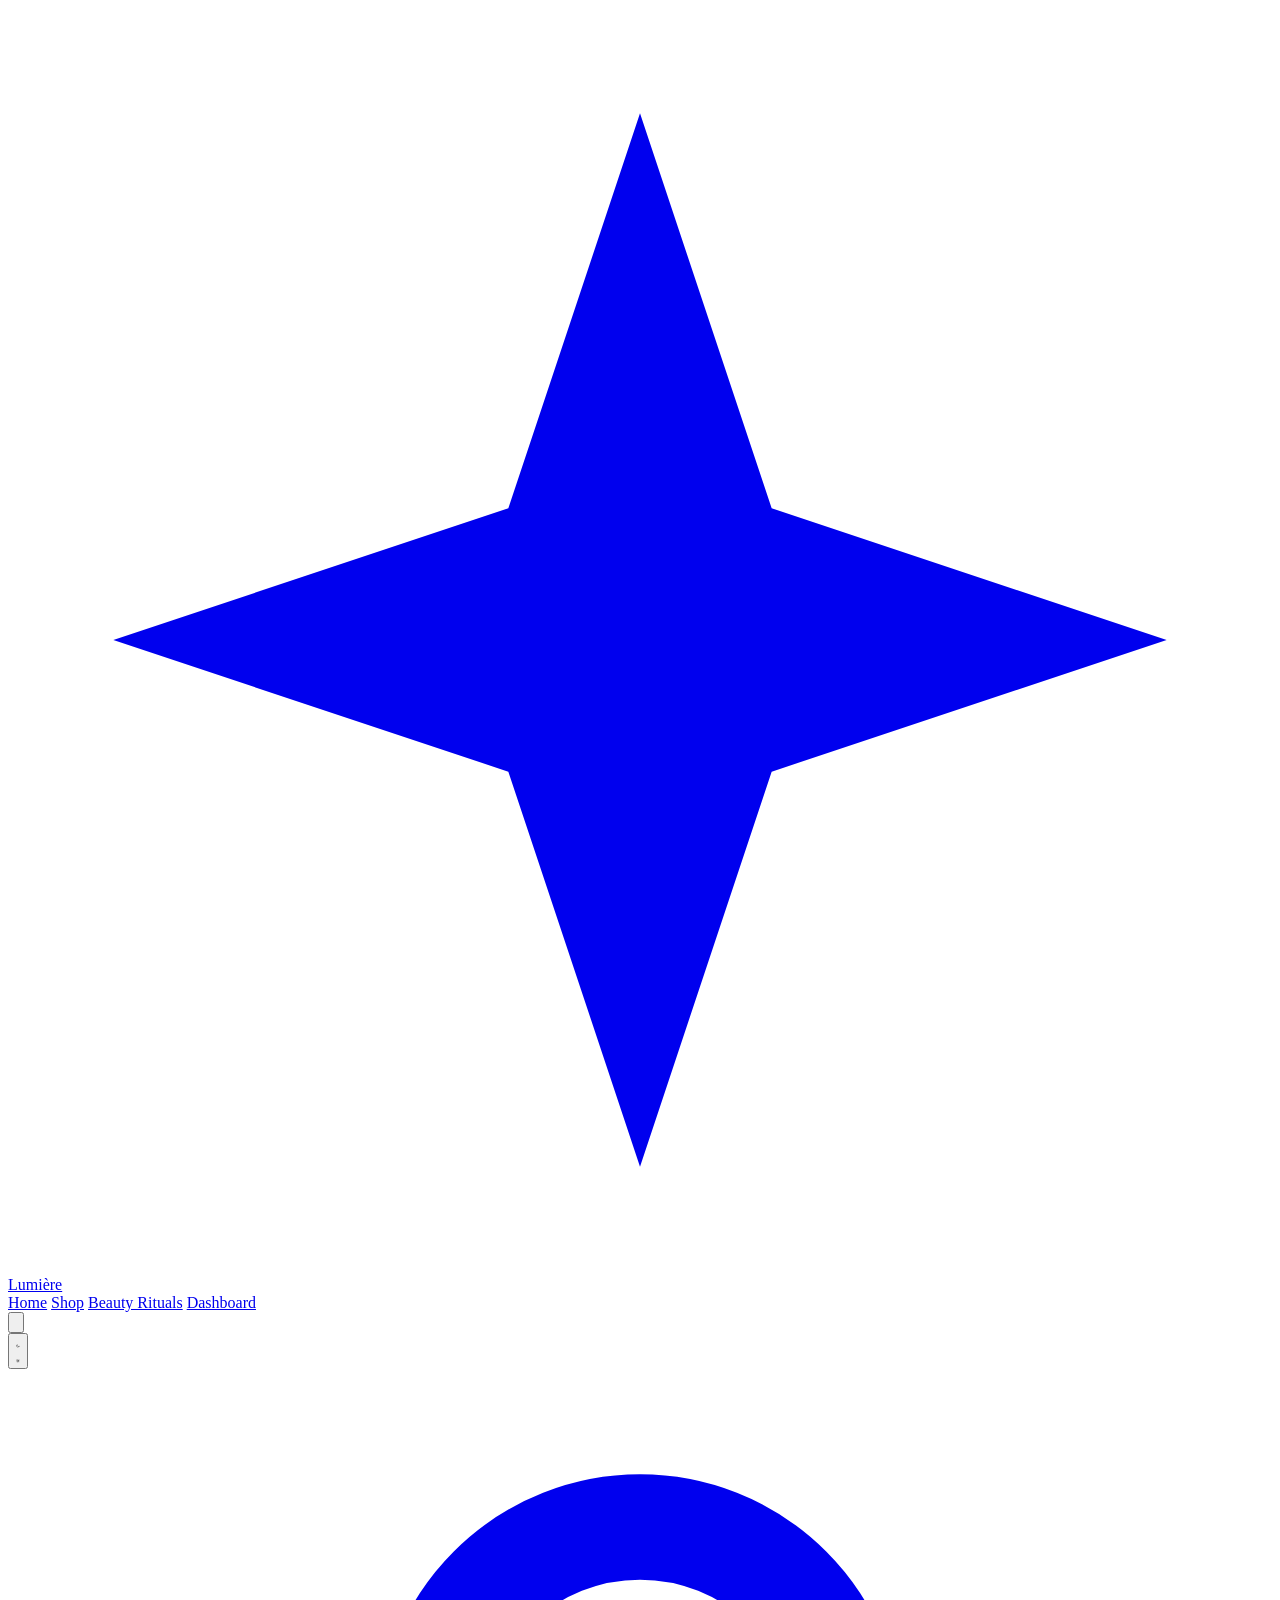
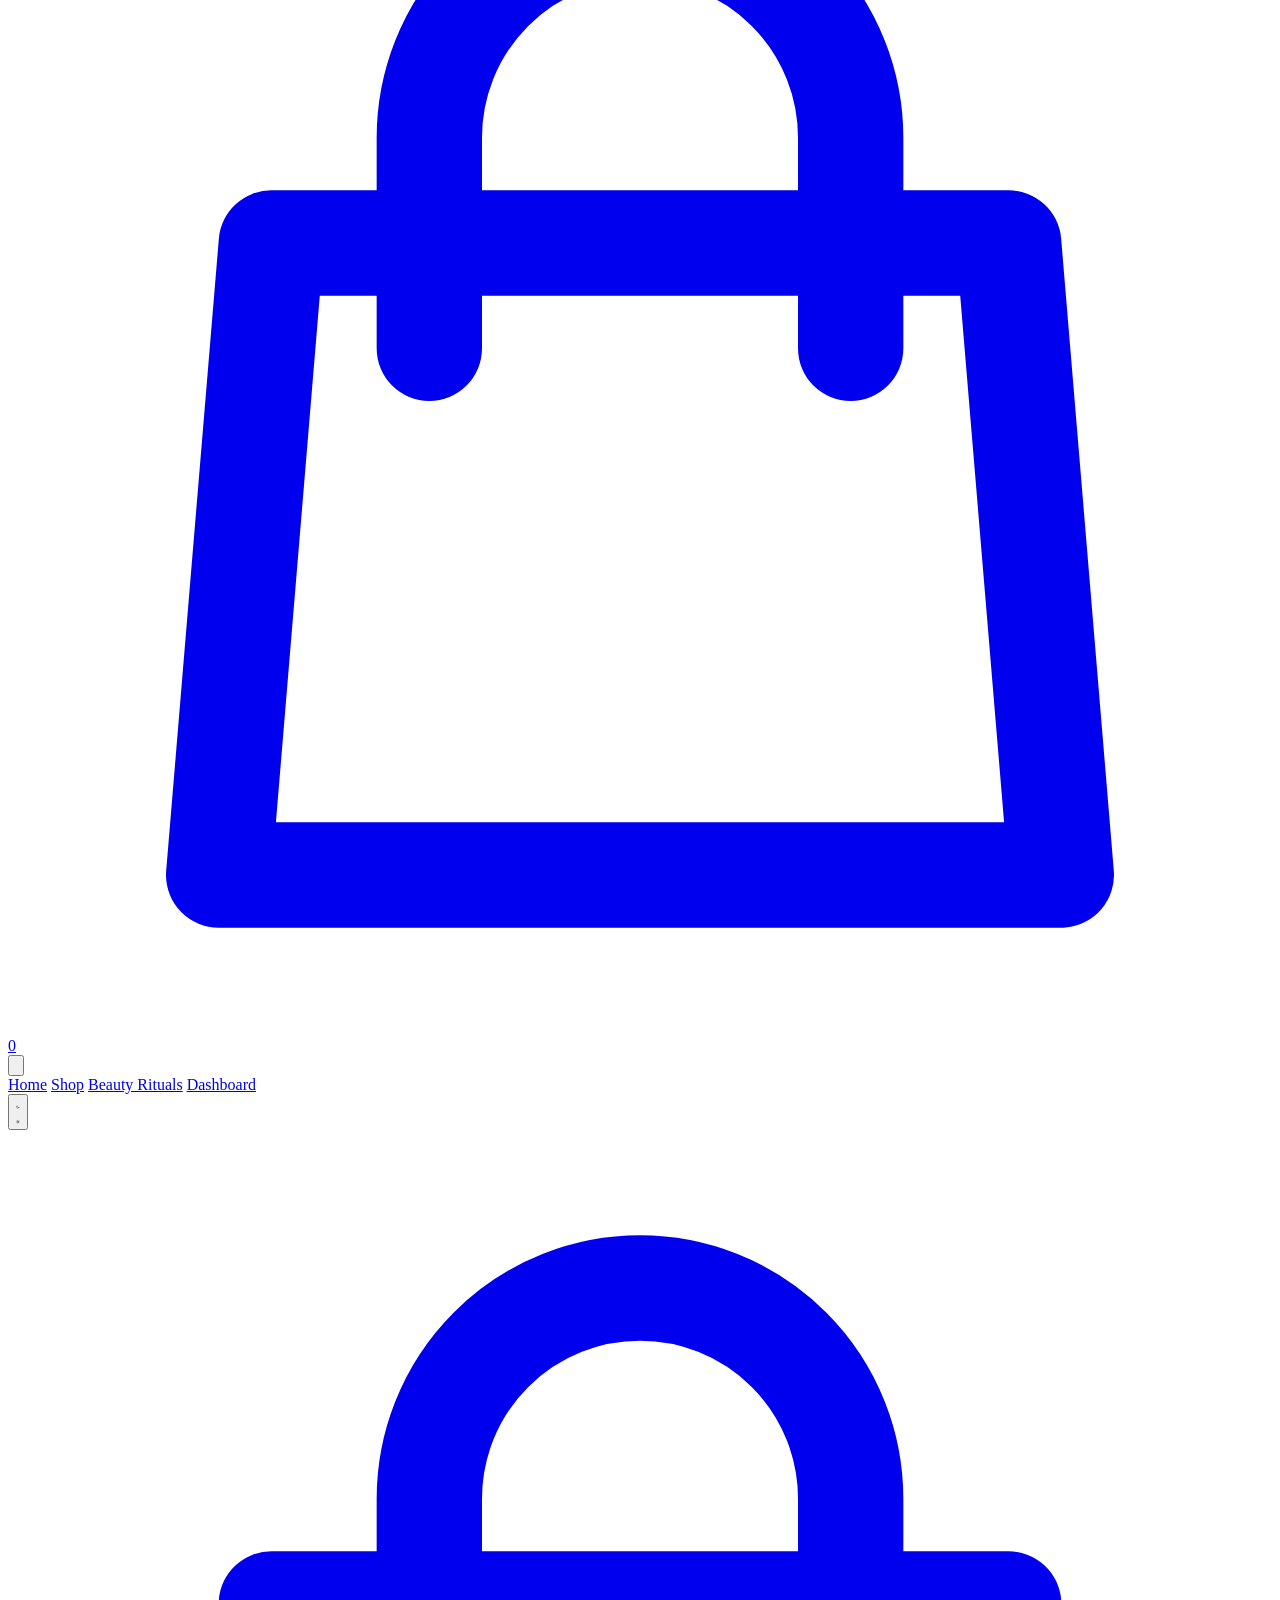
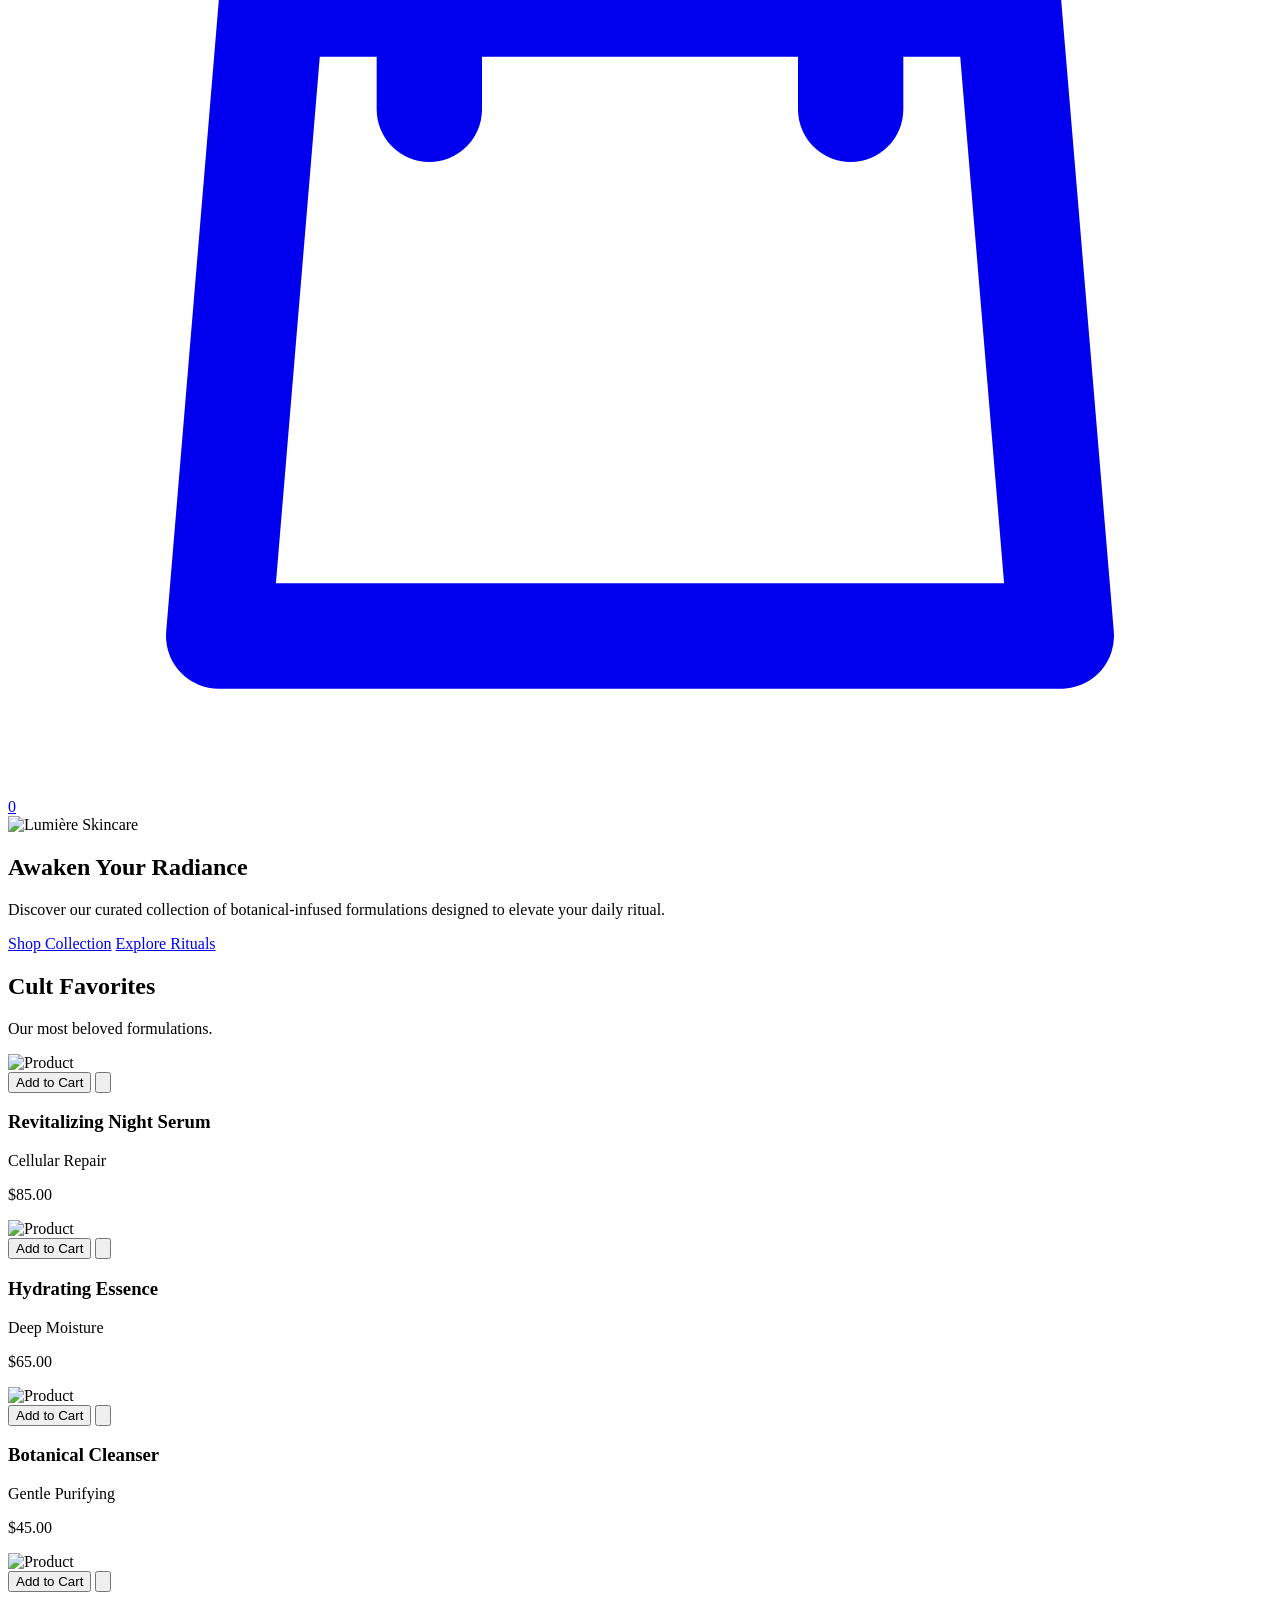
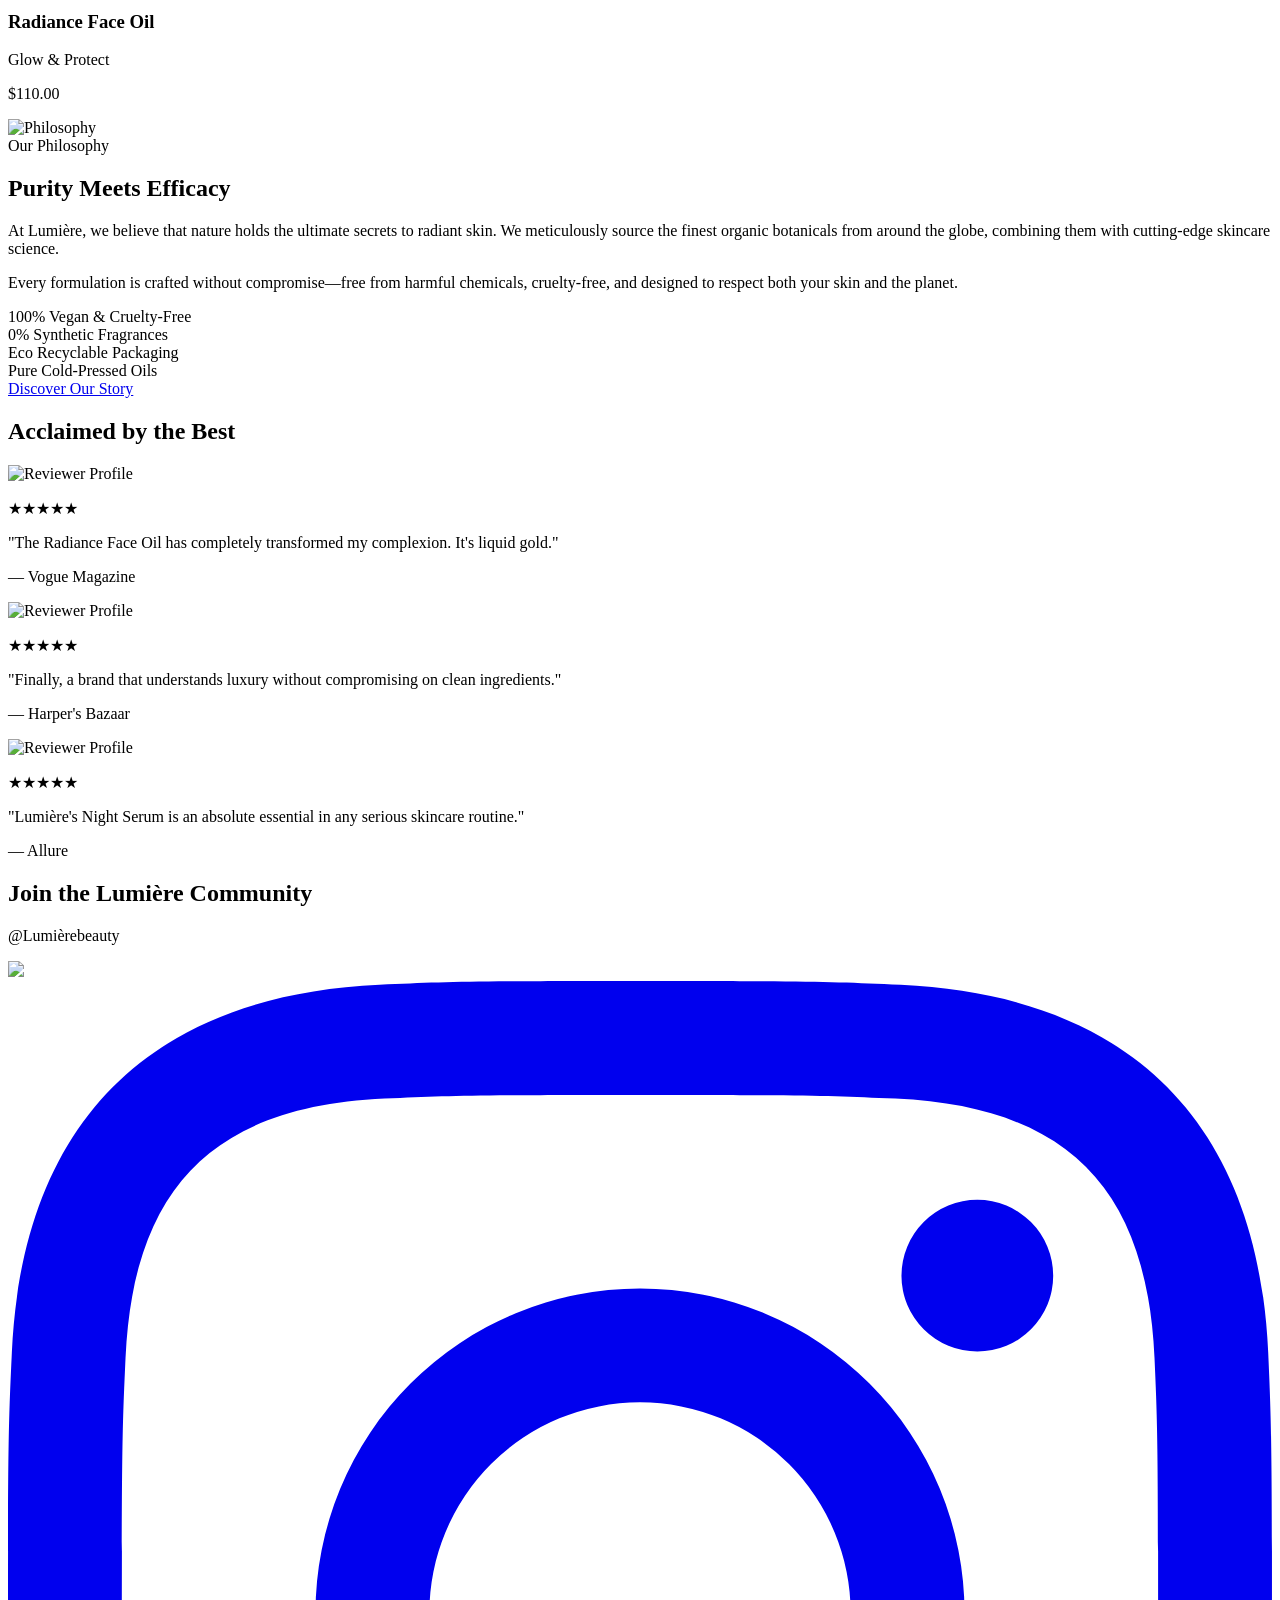
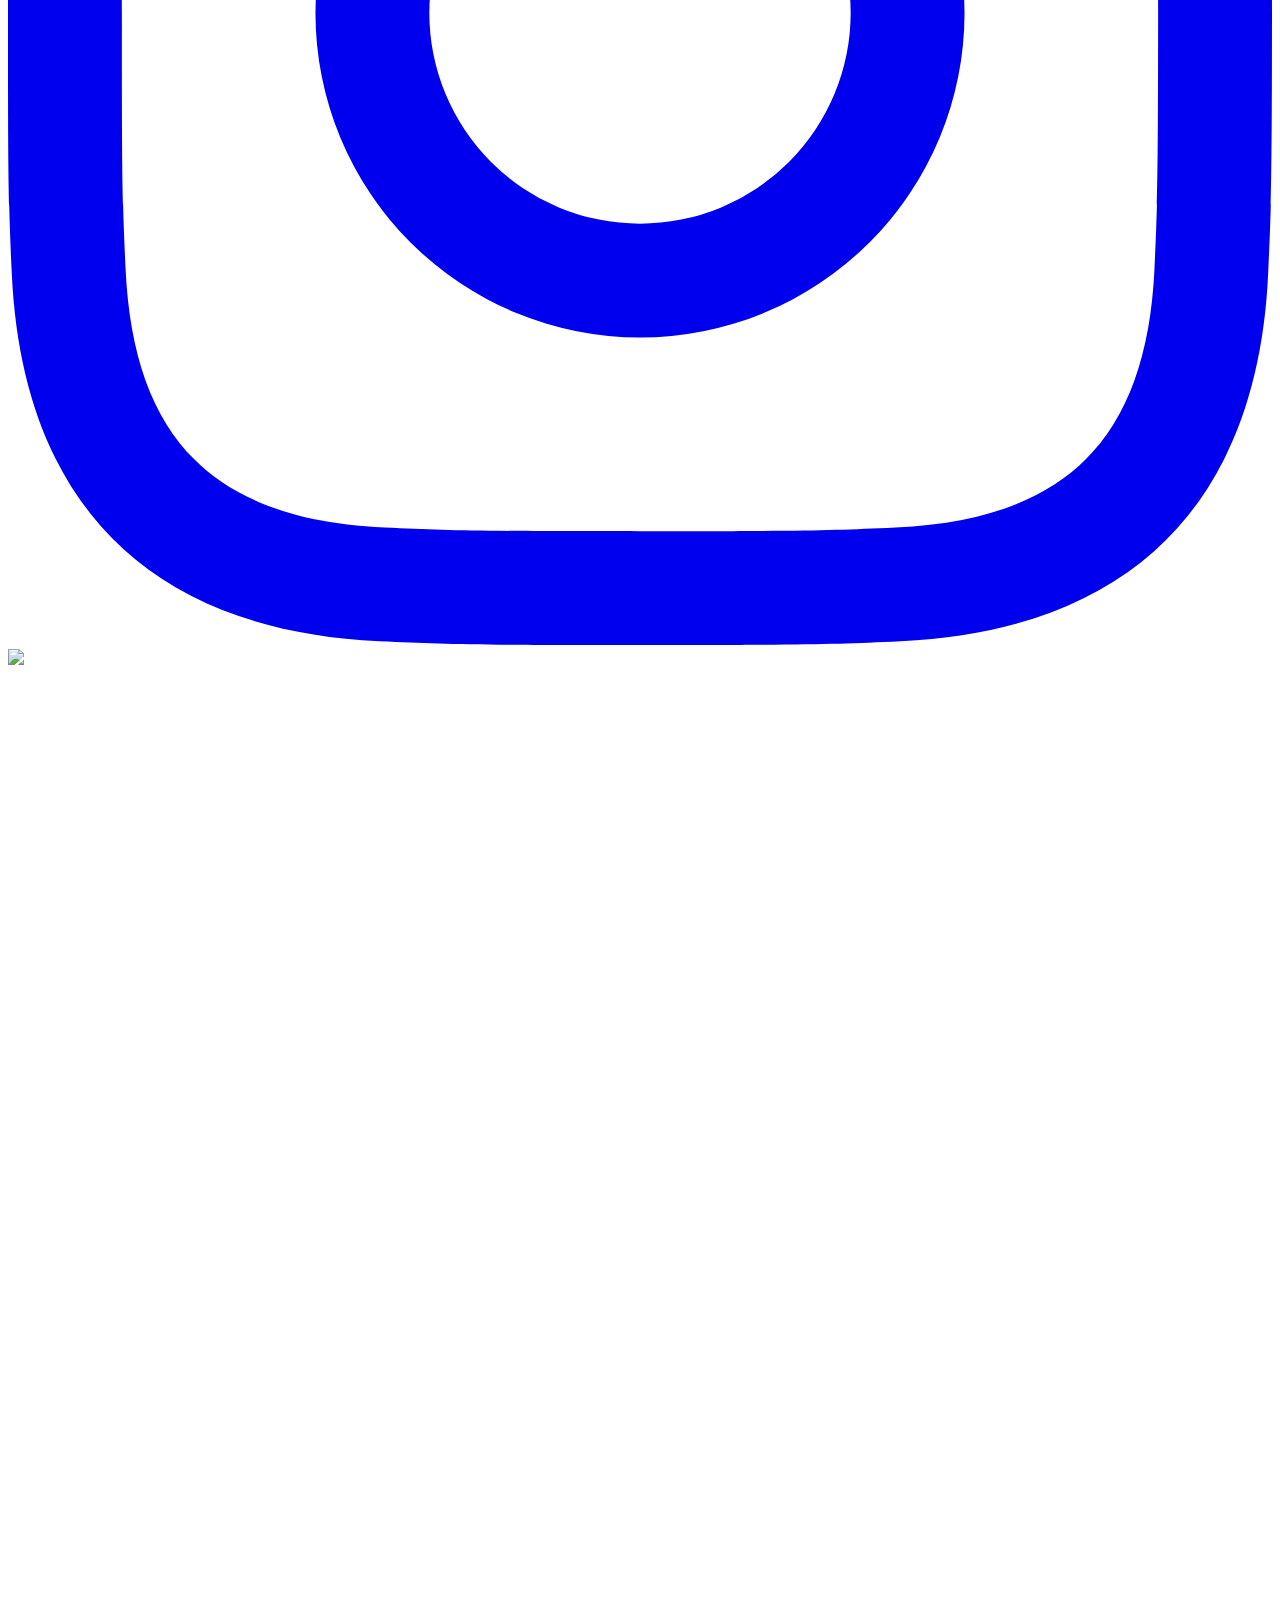
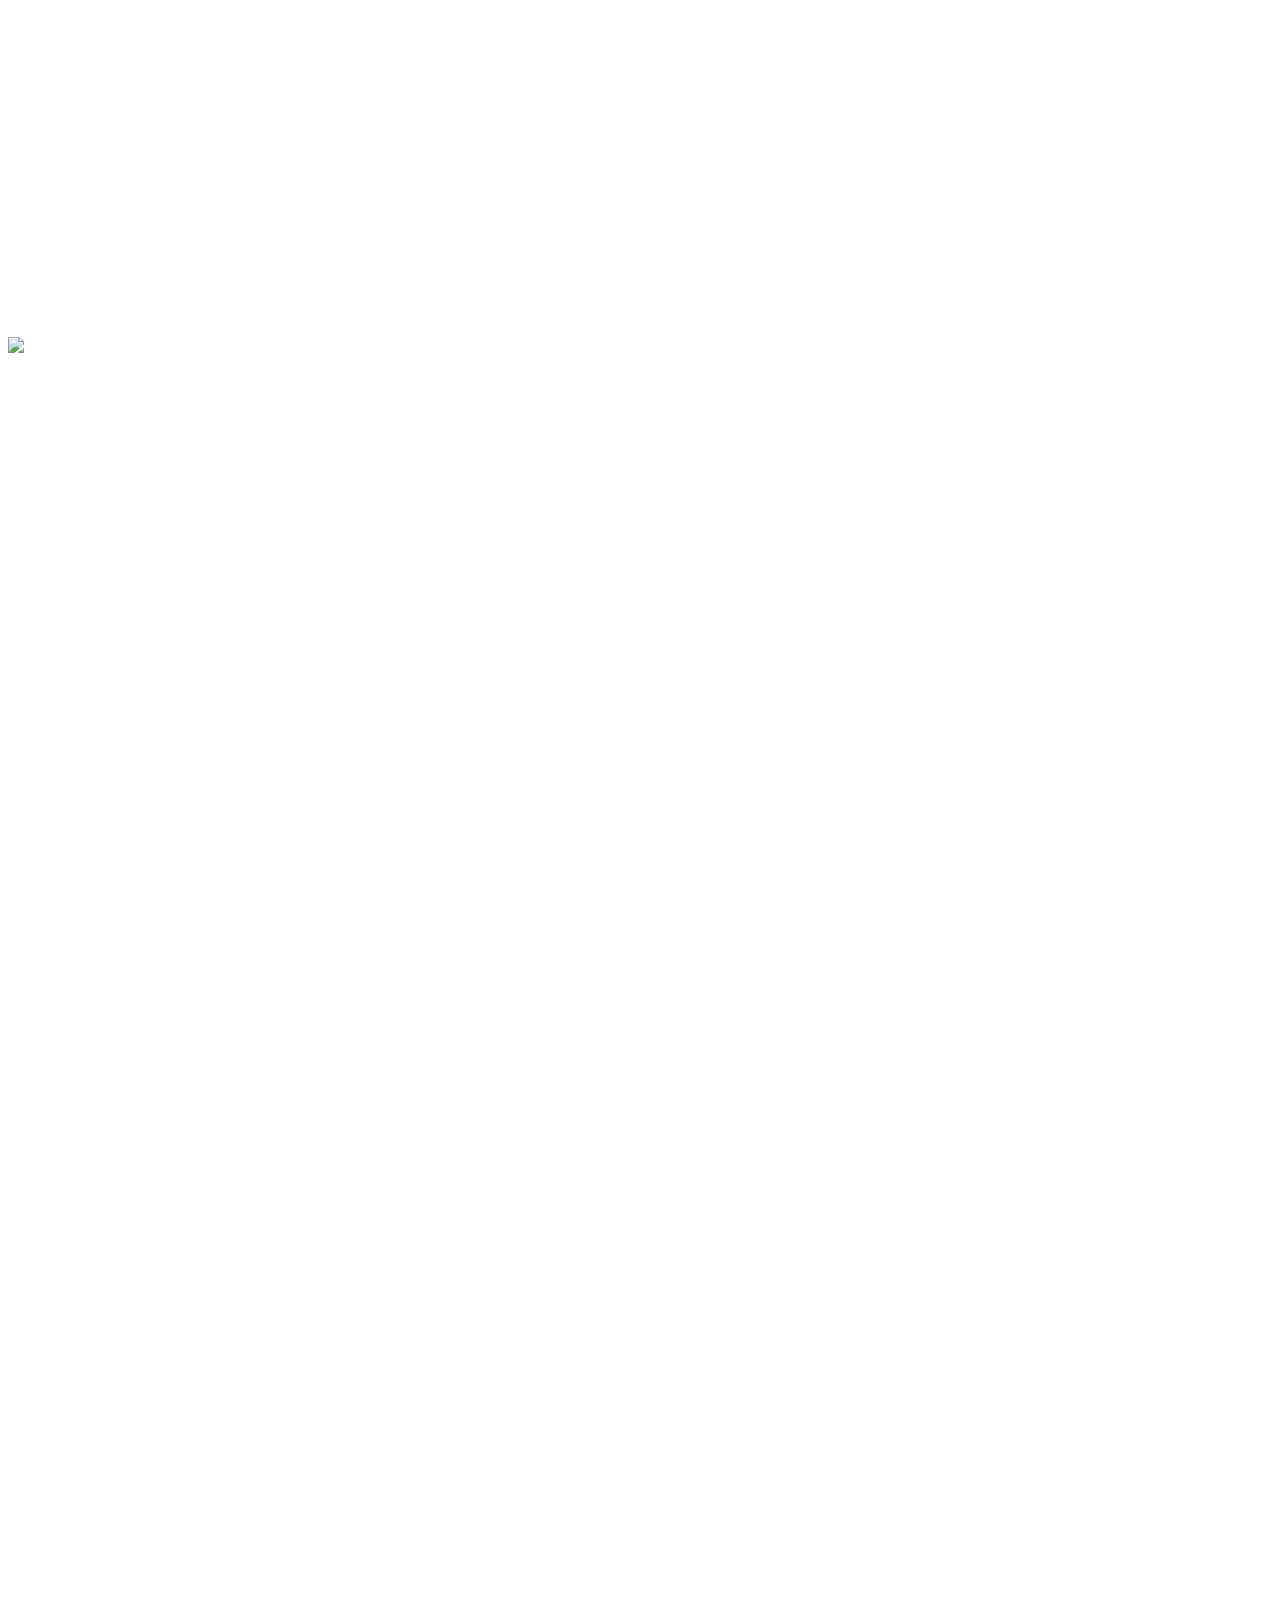
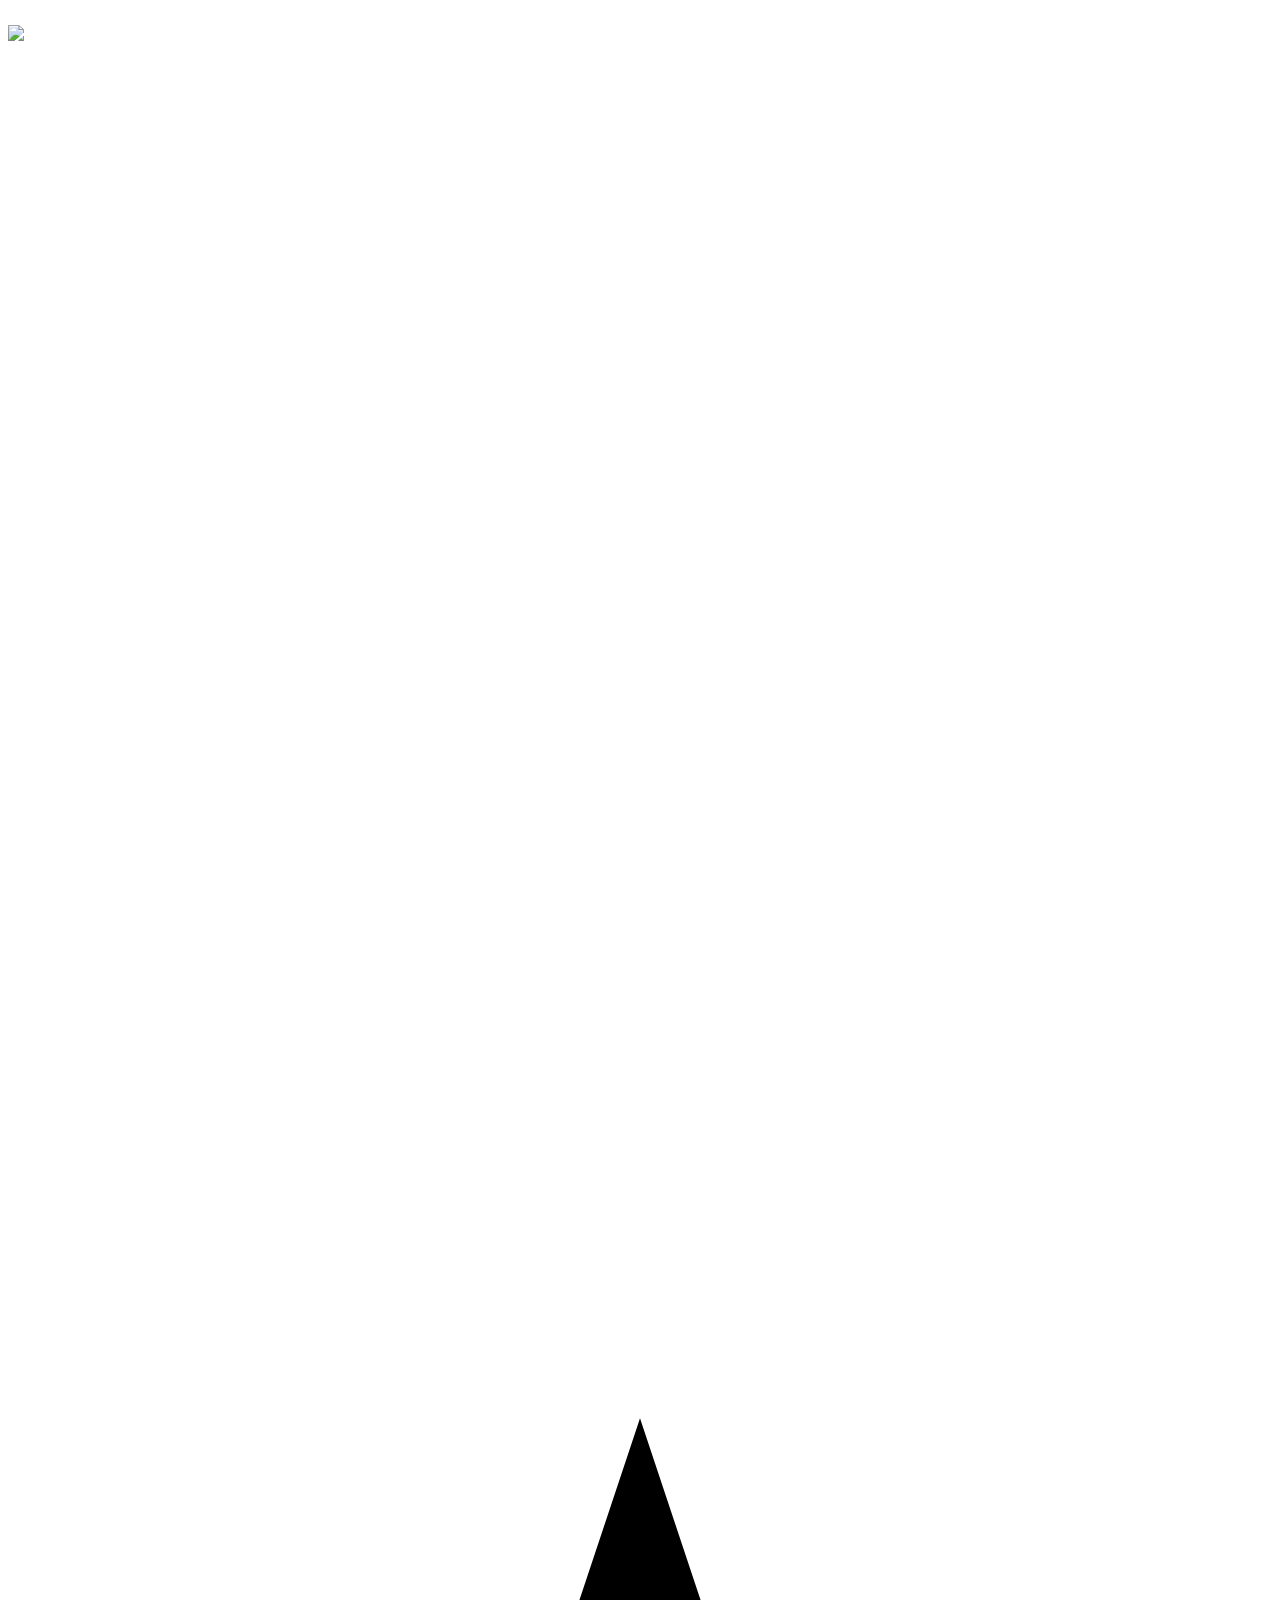
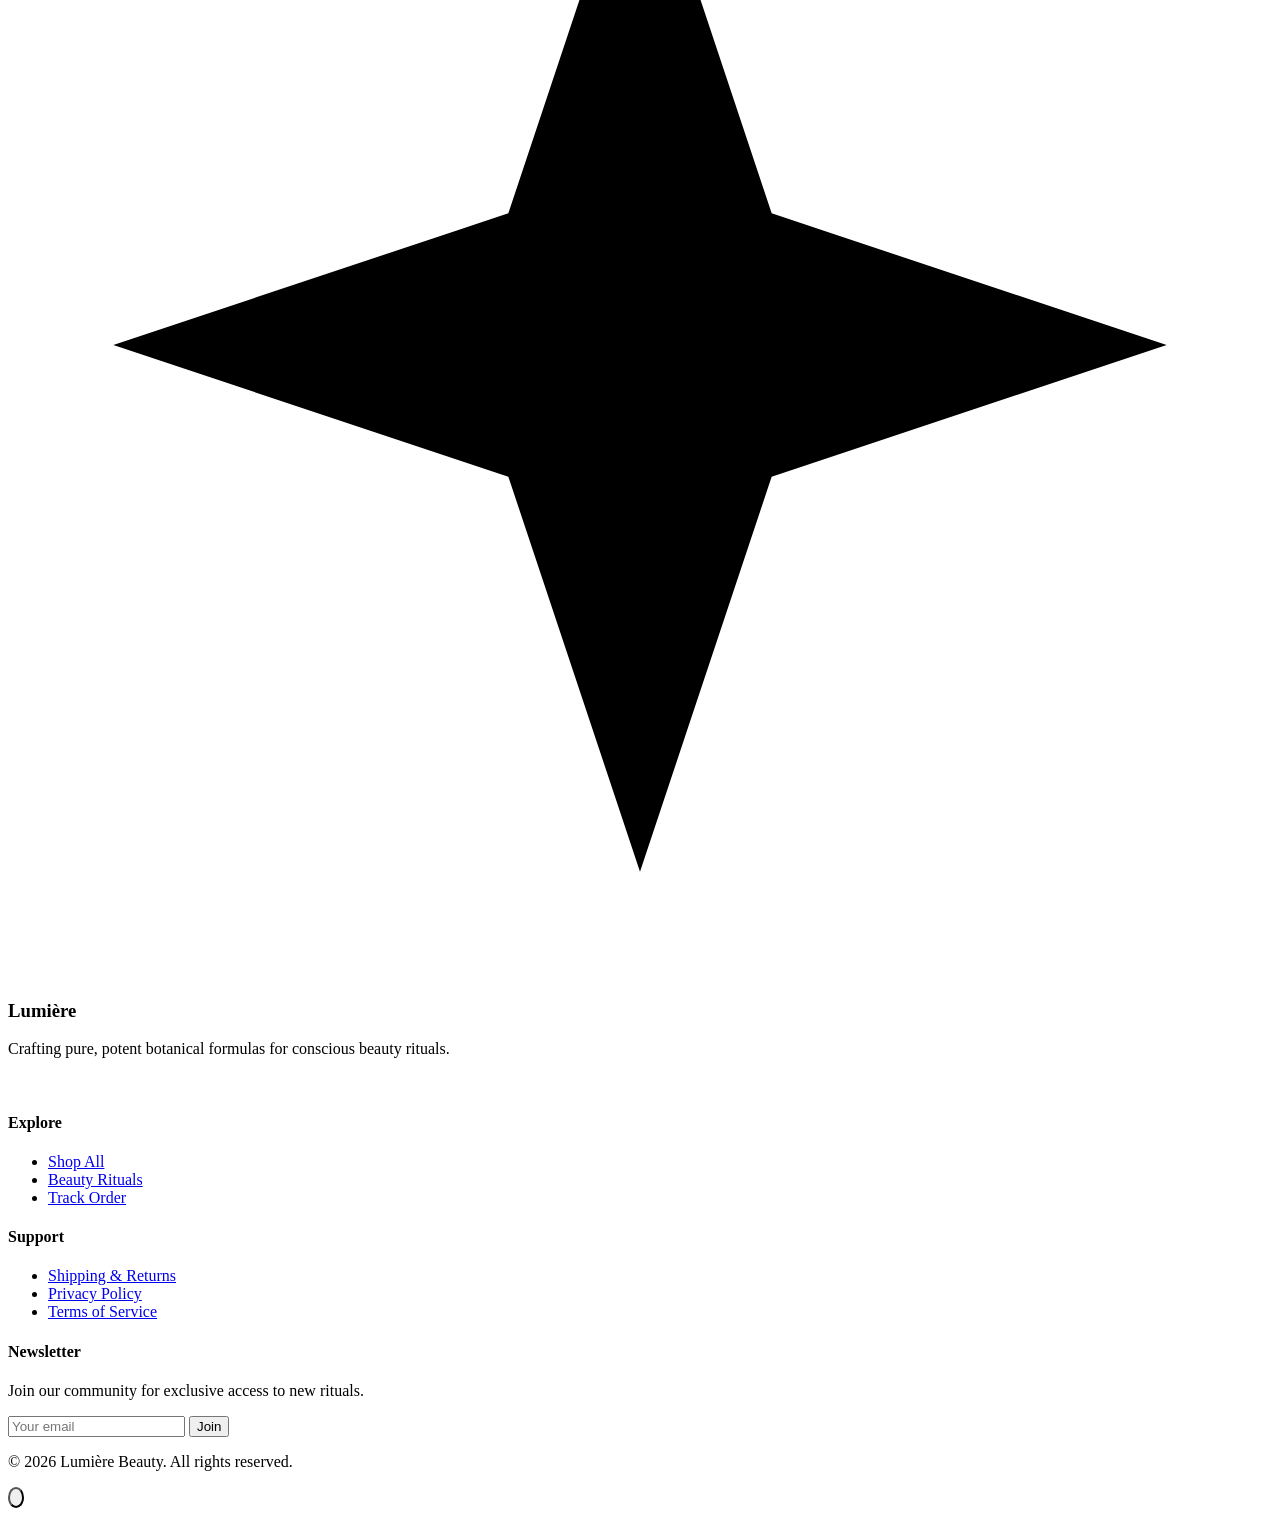
==== commit 8b6a111f: "index" ====
--- a/index.html
+++ b/index.html
@@ -1,10 +1,10 @@
-<!DOCTYPE html>
+﻿<!DOCTYPE html>
 <html lang="en">
 
 <head>
     <meta charset="UTF-8">
     <meta name="viewport" content="width=device-width, initial-scale=1.0">
-    <title>LUMIÈRE | Premium Beauty & Skincare</title>
+    <title>Lumière | Premium Beauty & Skincare</title>
     <script src="https://cdn.tailwindcss.com"></script>
     <script>
         tailwind.config = {
@@ -47,7 +47,7 @@
                 Lumière
             </a>
 
-            <nav class="hidden md:flex gap-8 text-sm uppercase tracking-wider font-medium">
+            <nav class="hidden lg:flex gap-8 text-sm uppercase tracking-wider font-medium">
                 <a href="index.html"
                     class="text-black dark:text-white border-b-2 border-black dark:border-white">Home</a>
                 <a href="shop.html"
@@ -57,36 +57,69 @@
                 <a href="dashboard.html"
                     class="text-gray-500 hover:text-black dark:hover:text-white transition-colors">Dashboard</a>
             </nav>
+        
 
             <div class="flex items-center gap-6">
-                <button id="theme-toggle" class="hover:opacity-70 transition-opacity">
-                    <svg class="w-5 h-5 dark:hidden" fill="none" stroke="currentColor" viewBox="0 0 24 24">
-                        <path stroke-linecap="round" stroke-linejoin="round" stroke-width="2"
-                            d="M20.354 15.354A9 9 0 018.646 3.646 9.003 9.003 0 0012 21a9.003 9.003 0 008.354-5.646z">
-                        </path>
-                    </svg>
-                    <svg class="w-5 h-5 hidden dark:block" fill="none" stroke="currentColor" viewBox="0 0 24 24">
-                        <path stroke-linecap="round" stroke-linejoin="round" stroke-width="2"
-                            d="M12 3v1m0 16v1m9-9h-1M4 12H3m15.364 6.364l-.707-.707M6.343 6.343l-.707-.707m12.728 0l-.707.707M6.343 17.657l-.707.707M16 12a4 4 0 11-8 0 4 4 0 018 0z">
-                        </path>
+                <button class="mobile-menu-btn lg:hidden hover:opacity-70 transition-opacity">
+                    <svg class="w-6 h-6" fill="none" stroke="currentColor" viewBox="0 0 24 24">
+                        <path stroke-linecap="round" stroke-linejoin="round" stroke-width="2" d="M4 6h16M4 12h16M4 18h16"></path>
                     </svg>
                 </button>
-                <a href="cart.html" class="relative hover:opacity-70 transition-opacity">
-                    <svg class="w-5 h-5" fill="none" stroke="currentColor" viewBox="0 0 24 24">
-                        <path stroke-linecap="round" stroke-linejoin="round" stroke-width="2"
-                            d="M16 11V7a4 4 0 00-8 0v4M5 9h14l1 12H4L5 9z"></path>
-                    </svg>
-                    <span
-                        class="absolute -top-2 -right-2 bg-black dark:bg-white text-white dark:text-black text-[10px] w-4 h-4 flex items-center justify-center rounded-full cart-count">0</span>
-                </a>
+                <div class="hidden lg:flex items-center gap-6">
+                    <button class="theme-toggle hover:opacity-70 transition-opacity">
+                        <svg class="w-5 h-5 dark:hidden" fill="none" stroke="currentColor" viewBox="0 0 24 24">
+                            <path stroke-linecap="round" stroke-linejoin="round" stroke-width="2" d="M20.354 15.354A9 9 0 018.646 3.646 9.003 9.003 0 0012 21a9.003 9.003 0 008.354-5.646z"></path>
+                        </svg>
+                        <svg class="w-5 h-5 hidden dark:block" fill="none" stroke="currentColor" viewBox="0 0 24 24">
+                            <path stroke-linecap="round" stroke-linejoin="round" stroke-width="2" d="M12 3v1m0 16v1m9-9h-1M4 12H3m15.364 6.364l-.707-.707M6.343 6.343l-.707-.707m12.728 0l-.707.707M6.343 17.657l-.707.707M16 12a4 4 0 11-8 0 4 4 0 018 0z"></path>
+                        </svg>
+                    </button>
+                    <a href="cart.html" class="relative hover:opacity-70 transition-opacity">
+                        <svg class="w-5 h-5" fill="none" stroke="currentColor" viewBox="0 0 24 24">
+                            <path stroke-linecap="round" stroke-linejoin="round" stroke-width="2" d="M16 11V7a4 4 0 00-8 0v4M5 9h14l1 12H4L5 9z"></path>
+                        </svg>
+                        <span class="absolute -top-2 -right-2 bg-black dark:bg-white text-white dark:text-black text-[10px] w-4 h-4 flex items-center justify-center rounded-full cart-count">0</span>
+                    </a>
+                </div>
             </div>
         </div>
-    </header>
+        </header>
+
+    <!-- Mobile Menu Overlay -->
+    <div class="mobile-menu hidden fixed inset-0 z-[60] bg-white dark:bg-black flex flex-col justify-center items-center">
+        <button class="mobile-menu-close absolute top-6 right-6 hover:opacity-70 transition-opacity">
+            <svg class="w-8 h-8" fill="none" stroke="currentColor" viewBox="0 0 24 24">
+                <path stroke-linecap="round" stroke-linejoin="round" stroke-width="2" d="M6 18L18 6M6 6l12 12"></path>
+            </svg>
+        </button>
+        <nav class="flex flex-col gap-8 text-center text-2xl font-serif tracking-wide">
+            <a href="index.html" class="hover:text-gray-500 transition-colors">Home</a>
+            <a href="shop.html" class="hover:text-gray-500 transition-colors">Shop</a>
+            <a href="rituals.html" class="hover:text-gray-500 transition-colors">Beauty Rituals</a>
+            <a href="dashboard.html" class="hover:text-gray-500 transition-colors">Dashboard</a>
+        </nav>
+        <div class="flex items-center gap-8 mt-12 border-t border-gray-200 dark:border-gray-800 pt-8 px-12">
+            <button class="theme-toggle hover:opacity-70 transition-opacity">
+                <svg class="w-6 h-6 dark:hidden" fill="none" stroke="currentColor" viewBox="0 0 24 24">
+                    <path stroke-linecap="round" stroke-linejoin="round" stroke-width="2" d="M20.354 15.354A9 9 0 018.646 3.646 9.003 9.003 0 0012 21a9.003 9.003 0 008.354-5.646z"></path>
+                </svg>
+                <svg class="w-6 h-6 hidden dark:block" fill="none" stroke="currentColor" viewBox="0 0 24 24">
+                    <path stroke-linecap="round" stroke-linejoin="round" stroke-width="2" d="M12 3v1m0 16v1m9-9h-1M4 12H3m15.364 6.364l-.707-.707M6.343 6.343l-.707-.707m12.728 0l-.707.707M6.343 17.657l-.707.707M16 12a4 4 0 11-8 0 4 4 0 018 0z"></path>
+                </svg>
+            </button>
+            <a href="cart.html" class="relative hover:opacity-70 transition-opacity">
+                <svg class="w-6 h-6" fill="none" stroke="currentColor" viewBox="0 0 24 24">
+                    <path stroke-linecap="round" stroke-linejoin="round" stroke-width="2" d="M16 11V7a4 4 0 00-8 0v4M5 9h14l1 12H4L5 9z"></path>
+                </svg>
+                <span class="absolute -top-2 -right-2 bg-black dark:bg-white text-white dark:text-black text-[10px] w-5 h-5 flex items-center justify-center rounded-full cart-count font-medium">0</span>
+            </a>
+        </div>
+    </div>
 
     <main class="pt-20">
         <!-- Section 1: Premium Beauty Hero -->
         <section class="relative h-[90vh] flex items-center justify-center overflow-hidden">
-            <img src="https://images.pexels.com/photos/32709978/pexels-photo-32709978.jpeg" alt="Lumiere Skincare"
+            <img src="https://images.pexels.com/photos/32709978/pexels-photo-32709978.jpeg" alt="Lumière Skincare"
                 class="absolute inset-0 w-full h-full object-cover animate-image-zoom">
             <div class="absolute inset-0 bg-black/30 dark:bg-black/50"></div>
             <div class="relative z-10 text-center text-white max-w-3xl px-6 animate-fade-up">
@@ -254,19 +287,22 @@
             <div class="max-w-7xl mx-auto px-6 text-center">
                 <h2 class="font-serif text-3xl mb-16">Acclaimed by the Best</h2>
                 <div class="grid grid-cols-1 md:grid-cols-3 gap-12">
-                    <div class="px-4 flex flex-col h-full">
+                    <div class="px-4 flex flex-col h-full items-center">
+                        <img src="https://images.unsplash.com/photo-1494790108377-be9c29b29330?auto=format&fit=crop&q=80&w=150&h=150" alt="Reviewer Profile" class="w-16 h-16 rounded-full object-cover mb-6 shadow-md border-2 border-white dark:border-gray-800">
                         <p class="text-yellow-500 mb-4 text-sm">★★★★★</p>
                         <p class="font-serif text-lg mb-6">"The Radiance Face Oil has completely transformed my
                             complexion. It's liquid gold."</p>
                         <p class="text-xs uppercase tracking-widest text-gray-500 font-medium mt-auto">— Vogue Magazine</p>
                     </div>
-                    <div class="px-4 flex flex-col h-full">
+                    <div class="px-4 flex flex-col h-full items-center">
+                        <img src="https://images.unsplash.com/photo-1438761681033-6461ffad8d80?auto=format&fit=crop&q=80&w=150&h=150" alt="Reviewer Profile" class="w-16 h-16 rounded-full object-cover mb-6 shadow-md border-2 border-white dark:border-gray-800">
                         <p class="text-yellow-500 mb-4 text-sm">★★★★★</p>
                         <p class="font-serif text-lg mb-6">"Finally, a brand that understands luxury without
                             compromising on clean ingredients."</p>
                         <p class="text-xs uppercase tracking-widest text-gray-500 font-medium mt-auto">— Harper's Bazaar</p>
                     </div>
-                    <div class="px-4 flex flex-col h-full">
+                    <div class="px-4 flex flex-col h-full items-center">
+                        <img src="https://images.unsplash.com/photo-1534528741775-53994a69daeb?auto=format&fit=crop&q=80&w=150&h=150" alt="Reviewer Profile" class="w-16 h-16 rounded-full object-cover mb-6 shadow-md border-2 border-white dark:border-gray-800">
                         <p class="text-yellow-500 mb-4 text-sm">★★★★★</p>
                         <p class="font-serif text-lg mb-6">"Lumière's Night Serum is an absolute essential in any
                             serious skincare routine."</p>
@@ -280,7 +316,7 @@
         <section class="py-24 bg-white dark:bg-black">
             <div class="text-center mb-12">
                 <h2 class="font-serif text-3xl mb-4">Join the Lumière Community</h2>
-                <p class="text-gray-500 dark:text-gray-400">@lumierebeauty</p>
+                <p class="text-gray-500 dark:text-gray-400">@Lumièrebeauty</p>
             </div>
             <div class="grid grid-cols-2 md:grid-cols-4 gap-1">
                 <a href="#" class="group relative aspect-square overflow-hidden bg-gray-100 dark:bg-gray-800">
@@ -407,4 +443,10 @@
     <script src="script.js"></script>
 </body>
 
-</html>+</html>
+
+
+
+
+
+
